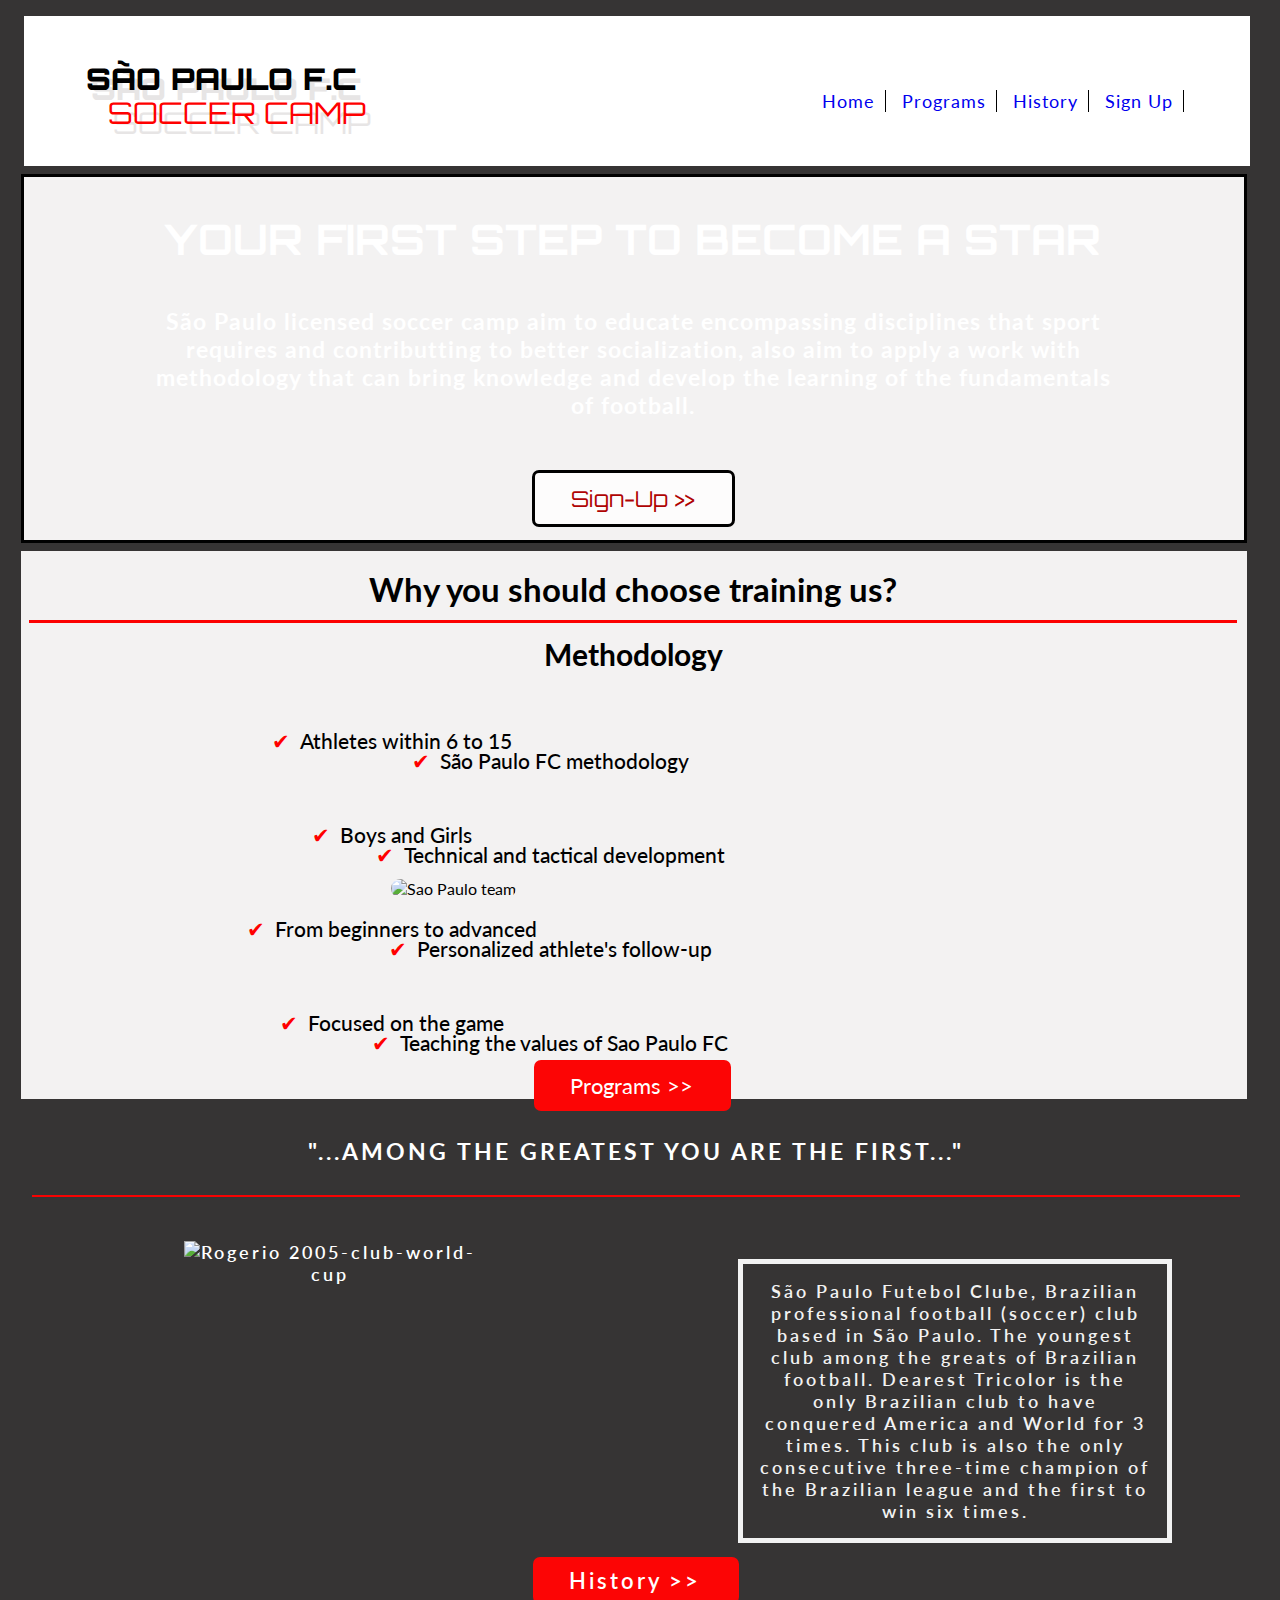
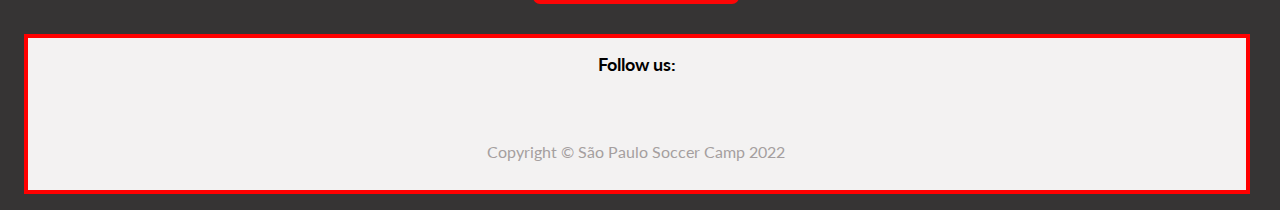
==== index.html @ c9f26d27 "fix icon fix bug link sign up page" ====
<!DOCTYPE html>
<html lang="en">
<head>
    <meta charset="UTF-8">
    <meta http-equiv="X-UA-Compatible" content="IE=edge">
    <meta name="viewport" content="width=device-width, initial-scale=1.0">
    <meta name="description" content="sao Paulo Soccer Camp">
    <meta name="keywords" content="sao paulo, soccer camp">
    <link rel="shortcut icon" href="/assets/image/favicon.ico">

    <link rel="stylesheet" href="assets/css/style.css">

    <title>São Paulo Soccer Camp</title>
</head>
<body>
    <header class="header">
        <div class="logo">
            <a href="index.html"><h1><strong>São Paulo F.C</strong> </h1></a>
            <a href="index.html"><h2>Soccer Camp</h2></a>
        </div>
        <nav class="menu">
            <input id="menu__toggle" type="checkbox" hidden/>
            <label class="menu__btn" for="menu__toggle">
                <span></span>
            </label>
            <ul class="menubar">
                <li>
                    <a class="menu-item" href="index.html">Home</a>
                </li>
                <li>
                    <a class="menu-item" href="programs.html">Programs</a>
                </li>
                <li>
                    <a class="menu-item" href="history.html">History</a>
                </li>
                <li>
                    <a class="menu-item" href="signup.html">Sign Up</a>
                </li>
            </ul>
        </nav>        
    </header>

    <main>
        <section id="main">
            <div class="main-text1">
                <h2>Your first step to become a Star</h2>
            </div>
            <div class="main-text2">
                <h4>São Paulo licensed soccer camp aim to educate encompassing disciplines that sport requires and contributting to better socialization, also aim to apply a work with methodology that can bring knowledge and develop the learning of the fundamentals of football.</h4>
            </div>
            <div class="sign-up-button">
            <a class="btn-signup" href="signup.html"><span>Sign-Up >></span></a>
           </div>
           <br>
        </section>

        <section class="methodology">
            
            <h2>Why you should choose training us?</h2>
            
            
            <h3>Methodology</h3>

            <div id="methodology-graph">
                <div id="methodology-left">
                    <ul id="left-heading">
                        <li>Athletes within 6 to 15</li>
                        <li>Boys and Girls</li>
                        <li>From beginners to advanced</li>
                        <li>Focused on the game</li>
                    </ul>
                </div>
                <div id="meth-image">
                    <figure id="meth-container-img">
                    <img src="/assets/image/meth-image.jpg" id="center-meth-img" alt="Sao Paulo team" >
                    </figure>
                </div>
                <div id="methodology-right">
                    <ul id="righ-heading">
                        <li>São Paulo FC methodology</li>
                        <li>Technical and tactical development</li>
                        <li>Personalized athlete's follow-up</li>
                        <li>Teaching the values of Sao Paulo FC</li>
                    </ul>
                </div>
            </div>

            <div class="programs-button">
                <a href="programs.html" class="btn-programs"><span>Programs >></span></a>
            </div>
        </section>

    </main>
    
    <section id="history-briefing">
        <h2>"...Among the greatest you are the first..."</h2>
        <div class="hb-container">
            <div class="b-img1">
                <img src="assets/image/151207132611-rogerio-ceni-club-world-cup.jpg" alt="Rogerio 2005-club-world-cup">
            </div>
            <div class="b-text">
                <p>São Paulo Futebol Clube, Brazilian professional football (soccer) club based in São Paulo. The youngest club among the greats of Brazilian football. Dearest Tricolor is the only Brazilian club to have conquered America and World for 3 times. This club is also the only consecutive three-time champion of the Brazilian league and the first to win six times.</p>
            </div>
        </div> 
    
        <div class="history-button">
            <a href="history.html" class="btn-history"><span>History >></span></a>
        </div>
    </section>
    <footer >
        <h3>Follow us:</h3>
        <ul class="social-networks">
            <li>
                <a href="https://facebook.com" class="facebook" target="_blank" rel="noopener"
                aria-label="Visit our Facebook page (opens in a new tab)" ><i class="fa-brands fa-square-facebook"></i></a>
            </li>
            <li>
                <a href="https://twitter.com" class="twitter" target="_blank" rel="noopener"><i class="fa-brands fa-square-twitter"></i></a>
            </li>
            <li>
                <a href="https://youtube.com" class="youtube" target="_blank" rel="noopener" aria-label="Visit our YouTube channel (opens in a new tab)"><i class="fa-brands fa-square-youtube"></i></a>
            </li>
            <li>
                <a href="https://instagram.com" class="instagram" target="_blank" rel="noopener" aria-label="Visit our instagram page (opens in a new tab)"><i class="fa-brands fa-instagram"></i></a>
            </li>
        </ul>

        <p>Copyright © São Paulo Soccer Camp 2022</p>
    
    </footer>

    <!--Font Awesome Script-->
    <script src="https://kit.fontawesome.com/8592869157.js" crossorigin="anonymous"></script>      
</body>
</html>
---- assets/css/style.css ----
@import url('https://fonts.googleapis.com/css2?family=Lato&family=Orbitron&family=Permanent+Marker&display=swap');

* {
    margin: 8px 10px 8px 8px;
    padding: 0;
    border: none;
    box-sizing: border-box;
}
body {
    font-size: 100%;
    background-color: rgb(54, 52, 52);
    color: #ffffff;
    font-family: 'lato', sans-serif;
}

/*Header*/

header {
    display: flex;
    flex-direction: row;
    align-items: center;
    justify-content: space-evenly;
    background-image: url(/assets/image/info_banner.png);
    background-repeat: no-repeat;
    background-position: center;
    background-size: 100% 120px;
    background-color: #ffffff;
}

.logo{
    text-shadow: 5px 10px #e7e5e5;
    margin-left: -30%;
    text-transform: uppercase;
}

.logo a {
    text-decoration: none;
}

.logo h1 {
    color: black;
    font-family: 'Orbitron', 'sans-serif';
    font-size: 30px;
    font-weight: 800;
    margin-top: 17px;
}

.logo h2 {
    color: red;
    font-family: 'Orbitron', 'sans-serif';
    font-weight: 200;
    font-size: 30px;
    margin-top: -30px;
    padding-left: 30px;
}    

.menu {
    letter-spacing: 1px;
    margin-right: -30%;
}    

.menubar{
    display: flex;

}

.menu a {
    text-decoration: none;
    font-weight: 400;
    font-size: 18px;
}

.menu li {
    color: black;
    border-right: #000000 solid 1px;
    margin-left: -2px;
    list-style: none;
}

.menu a:hover {
    color: red;
    font-weight: 600;
}
/*Main*/

#main {
    width: 100%;
    height: auto;
    display: flex;
    flex-direction: column;
    text-align: center;
    font-family: 'Orbitron', sans-serif;
    padding-top: 20px;
    background-color: #f3f2f2;
    background-image: url('../image/banner.jpg');
    background-size: cover;
    background-repeat: no-repeat;
    border: black solid 3px;
    margin-left: -3px;
}

.main-text1 {
    font-size: 28px;
    font-weight: 400;
    text-transform: uppercase;
}

.main-text2 {
    padding-top: 18px; 
    font-size: 23px;
    font-family: 'lato', sans-serif;
    font-weight: lighter;
    font-weight: 200;
    letter-spacing: 1px;
    margin: 0 120px 50px 120px;
}

/*Button sign-up*/

.btn-signup {
    position: sticky;
    background-color: rgb(253, 252, 252);
    color: rgb(175, 3, 3);
    border: black solid 3px;
    padding: 12px 28px;
    text-align: center;
    text-decoration: none;
    font-size: 22px;
    margin: 4px 2px;
    transition-duration: 0.4s;
    cursor: pointer;
    border-radius: 7px;
}


.btn-signup:hover {
    background-color: black;
    color: white;
    border: #ffffff solid;
}

/*Section*/

.methodology {
    background-image: url("/assets/image/meth-background-image.jpg");
    background-repeat: no-repeat;
    background-position: center;
    background-size: cover;
    width: 100%;
    background-color: #f3f2f2;
    color: black;
    height: auto;
    padding-top: 10px;
    text-align: center;
    list-style-type: none;
    margin-left: -3px;
}

.methodology h2 {
    font-size: 33px;
    padding-bottom: 11px;
    border-bottom: rgb(252, 2, 2) solid;
    text-align: center;
}

.methodology h3 {
    font-size: 30px;
    padding-top: 5px;
}

#methodology-left {
    margin: 0px -190px 0 11%;
    margin-top: -40px;
}

#methodology-graph {
    display: flex;
    flex-direction: row;
    margin-left: 7%;
    align-items: center;
}

.methodology li {
    list-style-type: none;
    font-size: 21px;
    font-weight: 500;
    padding-top: 60px;
}

#meth-container-img {
    padding-top: 10px;
}

#center-meth-img {
    width: 40%;
    height: auto;
    margin-top: 30px;
    border-radius: 50px;
    
}

#methodology-right {
    margin: 0 11% 0 -190px;
}

#methodology-left  li::before {
    content: "✔"; 
    color: red;
    margin-right: 10px;
}

#methodology-right li::before {
    content: "✔";
    color: red;
    margin-right: 10px;
}

/*button Programs*/
.btn-programs {
    padding: 12px 28px;
    margin: 4px 2px 20px 0;    
    font-size: 22px;
    text-align: center;
    text-decoration: none;
}

.programs-button a {
    text-decoration: none;
    background-color: rgb(252, 5, 5);
    color: rgb(255, 255, 255);
    border: none;
    transition-duration: 0.4s;
    cursor: pointer;
    border-radius: 7px;
}

.btn-programs:hover {
    background-color: white;
    color: black;
    border: red solid;
}

/*History Briefing*/

#history-briefing h2 {
    text-align: center;
    font-size: 23px;
    text-transform: uppercase;
    padding: 30px 0 30px 0;
    border-bottom: #f80202 solid 2px;
}

.hb-container {
    display: flex;
    flex-direction: row;
    margin-left: 7%;
}

.hb-container p {
    margin-top: 20px;
}

#history-briefing img {
    height: 17em;
    padding: 20px 30px 15px 30px;
}

.hb-container img {
    width: 120%;
    height: auto;
    margin-left: 9%;
}

.b-text {
    width: 40%;
    margin-top: 3%;
    margin-left: 18%;    
}

#history-briefing {
    letter-spacing: 3px;
    font-weight: 600;
    height: auto;
    font-size: 18px;
    text-align: center;
    }

#history-briefing p {
    border:  5px #f2f2f2 solid; 
    padding: 16px;
    color: #f2f2f2;
}

/* button history-briefing */

.history-button a {
    background-color: rgb(252, 5, 5);
    color: rgb(255, 255, 255);
    border: none;
    padding: 10px 28px;
    text-align: center;
    text-decoration: none;
    font-size: 22px;
    margin: 4px 2px 50px 2px;
    transition-duration: 0.9s;
    cursor: pointer;
    border-radius: 7px;
    bottom: 5px;
}

.btn-history:hover {
    background-color: white;
    color: black;
    border: red solid;
}

    /* Footer */

footer {
    margin-top: 40px;
    height: 10em;
    text-align: center;
    border: red solid 4px;
    background-color: #f3f2f2;
    color: black;
}

footer h3 {
    font-size: 18px;
    margin: 15px;
}

footer p {
    color: #a59f9f;
}
.social-networks {
    text-align: center;
}

.social-networks > li {
    display: inline;
    font-size: larger;
    
}
.social-networks i {
    font-size: 190%;
}

.facebook {
    color: blue;
}

.twitter {
    color: rgb(58, 122, 241);
}

.youtube {
    color: #f80202;
}

.instagram {
    color: rgb(175, 18, 175);
}

.social-networks p {
    padding-bottom: 20px;
}    

/* Programs */


#programs {
    background-color: #f2f2f2;
}

.programs {
    background-image: url(/assets/image/programs-background.jpg);
    background-repeat: no-repeat;
    background-position: center;
    text-align: center;   
    height: auto;
}

.programs-container {
    display: flex;
    flex-direction: row;
    justify-content: space-around;
    flex-wrap: wrap;
}

.programs div {
    padding: 30px 0 0 30px;
    text-align: center;
}

.programs h2 {
    padding: 20px 0 25px 0;
    border-bottom: #f3f2f2 solid;
    margin-bottom: 20px;
}

.programs h5 {
    padding-top: 5px;
    font-size: large;
    letter-spacing: 1px;
    font-weight: 400;
}

.programs h4 {
    border: black solid;
}

.academy {
    width: 29%;
}

.academy h3 {
    background-image: url(/assets/image/academy-image.jpg);
    background-position: center;
    background-size: 100%;
    height: 6em;
    padding-top: 50px;
    font-size: 25px;
    text-transform: uppercase;
    letter-spacing: 1px;
    font-family: 'Orbitron', sans-serif;
    border: #f2f2f2 solid 2px;
    
}

.academy h4 {
    background-color: #f2f2f2;
    color: black;
    font-size: 18px;
    padding: 15px 0 15px 0;
    text-transform: capitalize;
    
}

.students {
    width: 29%;
}

.students h3 {
    background-image: url(/assets/image/student-image.jfif);
    background-position: center;
    background-size: 100%;
    height: 6em;
    padding-top: 50px;
    font-size: 25px;
    font-family: 'Orbitron', sans-serif;
    text-transform: uppercase;
    letter-spacing: 1px;
    border: #f2f2f2 solid 2px;
}

.students h4 {
    background-color: #f3f2f2;
    color: black;
    font-size: 18px;
    padding: 15px 0 15px 0;
    text-transform: capitalize;
}

.competition {
    width: 29%;
}

.competition h3 {
    background-image: url(/assets/image/competiton-image.jpg);
    background-position: center;
    background-size: 100%;
    height: 6em;
    padding-top: 50px;
    font-size: 25px;
    font-family: 'Orbitron', sans-serif;
    text-transform: uppercase;
    letter-spacing: 1px;
    border: #f2f2f2 solid 2px;
}

.competition h4 {
    background-color: #f3f2f2;
    color: black;
    font-size: 18px;
    padding: 15px 0 15px 0;
    text-transform: capitalize;
}

/* programs button */


.programs-sign-up .btn-signup-programs {
    background-color: rgb(253, 252, 252);
    color: rgb(175, 3, 3);
    border: black solid 3px;
    padding: 10px 38px;
    text-decoration: none;
    font-size: 22px;
    margin: 4px 2px 50px 2px;
    transition-duration: 0.7s;
    cursor: pointer;
    border-radius: 7px;
}

.btn-signup-programs:hover {
    background-color: rgb(248, 7, 7);
    color: white;
    border: #ffffff solid;
}

/* Facilities */

.facilities {
    color: black;
    padding: 20px 35px 20px 35px;
    height: auto;
}

.facilities h2 {
    font-size: 30px;
    font-weight: 700;
    border-bottom: #f80202 solid;
    padding-bottom: 20px;
    text-transform: uppercase;
    text-align: center;
}

.facilities p {
    padding: 20px 0 30px 0;
    font-size: large;
    font-weight: 400;
    letter-spacing: 1px;
}

.facilities img {
    width: 23%;
    height: 16em;
    justify-content: space-around;
    flex-wrap: wrap;

    
}

/* Made to Shine */

.made-to-shine {
    background-color: rgba(0, 0, 0, 0.815);
    color: #f3f2f2;
    padding: 20px 35px 20px 35px;
}

.made-to-shine-container a {
    margin-left: 40%;
}

.made-to-shine a {
    font-size: 18px;
    color: orange;
    margin-top: -50px;
}

.made-to-shine img {
    width: 28%;
    height: 20em;
    padding: 25px 20px 25px 15px;
    border-radius: 50px;
}

.made-to-shine-container div {
    padding: 25px 0 0 25px;
    display: flex;
    flex-direction: row;
    margin-top: 40px;
    border-top: #f80202 solid 2px;
}

.made-to-shine h4 {
    font-size: 20px;
    font-weight: bolder;
    text-align: center;
}


.made-to-shine h2 {
    font-size: 33px;
    font-weight: 700;
    padding-bottom: 20px;
    text-transform: capitalize;
    text-align: center;
    font-family: 'Orbitron', sans-serif;
}

.made-to-shine p {
    padding: 10px 0 10px 0px;
    margin-top: 50px;
    font-size: 18px;
}

.made-to-shine div>h6 {
    font-size: 18px;
    font-weight: 400;
    margin-top: 50px;
    padding: 20px 20px 30px 20px;
    letter-spacing: 1px;
    
}

/* History */

.history-head {
    height: auto;
    text-align: center;
    font-size: larger;
    border: #f3f2f2 solid 17px;
    margin-top: 15px;
    background-color: #8d8a8a;
}

.history-head img {
    margin-top: 20px;
    width: 70%;
    height: 10em;
}
.history-head h3 {
    border-bottom: #f2f2f2 solid 1px;
    margin: 10px 99px 10px 99px;
    padding-bottom: 5px;
    
}

.history-head p {
    padding-top: 45px;
    padding-bottom: 45px;
    text-align: left;
    margin: 10px 99px 10px 99px;
}

.greatest {
    width: 98.5%;
    height: auto;
    padding: 40px 0 20px 40px;
    padding-left: 40px;
    padding-top: 40px;
    border: #f3f2f2 solid 17px;
    margin-top: 45px;
    font-size: larger;
    letter-spacing: 2px;
    font-weight: 600;
}

.greatest table {
    display: flex;
    flex-wrap: wrap;
}

.greatest img {
    margin: 25px 20px 20px 0;
    width: 27rem;
}

.greatest h3 {
    text-align: center;
    font-size: xx-large;
    text-transform: capitalize;
    font-family: 'Orbitron', sans-serif;
    border-bottom: #f2f2f2 solid 1px;
    padding-bottom: 5px;
}

#dream-team {
    text-align: center;
    background-image: url(/assets/image/field-background.jpg);
    background-repeat: no-repeat;
    background-position: center;
    background-size: 1500px 950px;
}

#dream-team img {
    width: 39%;
    height: 58%;
    margin-top: 30px;
}

#dream-team h3 {
    align-items: center;
    text-align: center;
    margin: 20px 0 0 30px;
    padding-top: 20px;
    color: #fafafa;
    border: none;
    font-size: 28px;
    font-family: 'Orbitron', sans-serif;
    font-weight: 900;
    font-style: italic;
    text-transform: uppercase;
}

.dream-team {
    display: flex;
    flex-direction: column;
    
}
.dream-team img {
    width: 20rem;
    height: 23rem;
    margin: 30px;
}

.dream-team table {
    background-color: #ffffff;
    color: #000000;
}

.dream-team h3 {
    width: 22em;
    font-size: 28px;
    letter-spacing: 1px;
    margin: 30px 0 0 15px;
    padding-bottom: 5px;
    border-bottom: #ff0000 solid 2px;
}

.dream-team p {
    margin-left: 15px;
    width: 22em;    
}

.dream-team td {
    width: 100%;
}

.dream-team h5 {
    font-size: 18px;
    font-weight: 200;
    letter-spacing: 1px;
    margin: 0 0 20px 0;
    padding: 0 20px 0 20px;
}

.rc {
    border: rgb(189, 187, 187) solid 5px;
    margin-top: 25px;
}

.rc h3 {
    margin-top: 15px;
}

.rc img {
    width: 70%;
}

.cafu {
    border: rgb(189, 187, 187) solid 5px;
    margin-top: 25px;
}

.dario {
    border: rgb(189, 187, 187) solid 5px;
    margin-top: 25px;
}

.lugano {
    border: rgb(189, 187, 187) solid 5px;
    margin-top: 25px;
}

.leonardo {
    border: rgb(189, 187, 187) solid 5px;
    margin-top: 25px;
}

.mineiro {
    border: rgb(189, 187, 187) solid 5px;
    margin-top: 25px;
}

.pedro-rocha {
    border: rgb(189, 187, 187) solid 5px;
    margin-top: 25px;
}

.muller {
    border: rgb(189, 187, 187) solid 5px;
    margin-top: 25px;;
}

.leonidas {
    border: rgb(189, 187, 187) solid 5px;
    margin-top: 25px;
       
}

.careca {
    border: rgb(189, 187, 187) solid 5px;
    margin-top: 25px;
}

.rai {
    border: rgb(189, 187, 187) solid 5px;
    margin-top: 25px;
}

 .tele {
    border: rgb(189, 187, 187) solid 5px;
    margin-top: 25px;
 }

.morumbi {
    margin: 10px;
    color: #575555;
    text-align: center;
    background-image: url(/assets/image/fundo-cinza-claro7.png);
    background-repeat: no-repeat;
    background-position: center;
    background-size: 100%;
}

.morumbi img {
    display: inline-block;
    width: 300px;
    height: 200px;
    margin: 15px;
    border: #fa0101 groove 3px;

}

.morumbi h2 {
    padding-top: 30px;
    margin-bottom: 20px;
    font-size: 33px;
    font-family: 'Orbitron', sans-serif;
    text-transform: uppercase;
    letter-spacing: 3px;
    font-weight: 800;
}

.morumbi p {
    font-size: larger;
    font-weight: 200;
    letter-spacing: 1px;
    margin-bottom: 40px;
    padding: 0 60px 0 60px;
    text-align: left;
}

.fans h2 { 
    font-size: 33px;
    font-family: 'Orbitron', sans-serif;
    text-transform: uppercase;
    text-align: center;
    margin: 35px 0 20px 0;
}

.fans p {
    margin: 0 30px 25px 30px;
    font-size: larger;
    font-weight: 200;
    letter-spacing: 1px;
}

.fans img {
    display: inline-block;
    left: 5%;
    margin: 10px 0 20px 3%;
    width: 20%;
    height: 200px;
    border: #d3d0d0 solid 3px;
}

/* Sign-Up page */

#form-signup {
    background-image: url(/assets/image/background1.png);
    background-repeat: no-repeat;
    background-position: center;
    background-size: 100% 100%;
    height: 1300px;
}

.head-form {
    padding-top: 30px;
    font-size: 28px;
    text-align: center;
    text-transform: uppercase;
    font-family: 'Orbitron', sans-serif;
}

#formid h3 {
    text-align: center;
    font-family: 'Orbitron', sans-serif;
    font-size: 24px;
    padding: 20px 0 20px 0;
    text-transform: uppercase;
    letter-spacing: 1px;
}

.form1 {
    border-radius: 5px;
    background-color: #f2f2f2be;
    color: #000000;
    padding: 35px 50px 20px 50px;
    width: 39%;
    margin: 30px 0 0px 29%;
    height: auto;
    box-shadow: 5px 10px 18px #888888;
    
}

.form1 label {
    font-size: 18px;
    font-weight: 600;
    letter-spacing: 1px;
}

.form1 input[type=text], select {
    width: 100%;
    padding: 8px 18px;
    margin: 8px 0;
    display: inline-block;
    border: #ccc solid 1px;
    border-radius: 4px;
    box-sizing: border-box;
    font-size: 16px;
}


.form1 input[type=email], select {
    width: 100%;
    padding: 8px 18px;
    margin: 8px 0;
    display: inline-block;
    border: #ccc solid 1px;
    border-radius: 4px;
    box-sizing: border-box;
    font-size: 16px;
}

.form1 input[type=radio], select {
    margin-right: 30px;
}

.gender {
    font-size: 18px;
    font-weight: 600;
    letter-spacing: 1px;
}

.gender label {
    padding-left: 5px;
    font-size: 18px;
    font-weight: 400;
}

#female {
    margin-left: -10px;
}

.zip[type=type], select {
    width: 100%;
    padding: 8px 18px;
    margin: 8px 0;
    display: inline-block;
    border: #ccc solid 1px;
    border-radius: 4px;
    box-sizing: border-box;
    font-size: 16px;
    text-transform: lowercase;
}

.form1 input[type=date], select {
    width: 100%;
    padding: 8px 18px;
    margin: 8px 0;
    display: inline-block;
    border: #ccc solid 1px;
    border-radius: 4px;
    box-sizing: border-box;
    font-size: 16px;
    text-transform: uppercase;
}

.form1 input[type=tel], select {
    width: 100%;
    padding: 08px 18px;
    margin: 8px 0;
    display: inline-block;
    border: #ccc solid 1px;
    border-radius: 4px;
    box-sizing: border-box;
    font-size: 16px;
}

input[type=submit] {
    width: 100%;
    background-color: #4CAF50;
    color: white;
    padding: 14px 20px;
    margin: 8px 0;
    border: none;
    border-radius: 4px;
    cursor: pointer;
    font-size: large;
}
  
input[type=submit]:hover {
    background-color: #45a049;
}

#program, #country{
    text-transform: capitalize;
}

input[type=reset] {
    margin-left: 41%;
    font-size: 16px;
    padding: 5px;
    cursor: pointer;
    background-color: #f2f2f234;    
}
#map {
    background-color: #f2f2f2;
}
#map iframe {
    margin: 1% 0 1% 0;
    width: 100%;
    height: 300px;
}

/* Media Querries*/

/* burger menu */
@media screen and (max-width:1000px) {
    #menu__toggle {
    opacity: 0;
    }
    #menu__toggle:checked + .menu__btn > span {
    transform: rotate(45deg);
    }
    #menu__toggle:checked + .menu__btn > span::before {
    top: 0;
    transform: rotate(0deg);
    }
    #menu__toggle:checked + .menu__btn > span::after {
    top: 0;
    transform: rotate(90deg);
    }
    #menu__toggle:checked ~ .menubar {
    right: 0 !important;
    }
    .menu__btn {
    position: fixed;
    top: 90px;
    right: 110px;
    width: 26px;
    height: 26px;
    cursor: pointer;
    z-index: 1;
    }
    .menu__btn > span,
    .menu__btn > span::before,
    .menu__btn > span::after {
    display: block;
    position: absolute;
    width: 100%;
    height: 4px;
    background-color: #616161;
    transition-duration: .25s;
    }
    .menu__btn > span::before {
    content: '';
    top: -8px;
    }
    .menu__btn > span::after {
    content: '';
    top: 8px;
    }
    .menubar {
    display: block;
    position: fixed;
    border: none;
    top: 0;
    right: -100%;
    width: 30%;
    height: 50%;
    margin-top: 40px;
    padding: 80px 0;
    list-style: none;
    background-color: #f2f2f2;
    box-shadow: 2px 2px 6px rgba(0, 0, 0, .4);
    transition-duration: .25s;
    }
    .menu-item {
    display: block;
    padding: 12px 24px;
    color: #333;
    font-family: 'lato', sans-serif;
    font-size: 20px;
    font-weight: 600;
    text-decoration: none;
    transition-duration: .25s;
    }
    .menu-item:hover {
    background-color: #CFD8DC;
    }
    /* Methodology */
    #methodology-graph {
    display: flex;
    flex-direction: column;        
    align-items: center;    
    }
    #methodology-left {
    margin-left: -30%;
    }
    #methodology-right {
    margin-right: -15%;
    padding-bottom: 30px;
    }
    
    /* History-Briefing */
    .hb-container{
    display: flex;
    flex-direction: column;
    align-items: center;
    }
    .b-img2 {
        margin-right: 25%;
    }
    .dream-team table{
        border: none;
    }
    .greatest h3 {
        font-size: 18px;
    }
    .greatest td {
        display: flex;
        flex-direction: column;
    }
    .greatest img {
        width: 100%;
        margin-left: -5%;
    }
    .dream-team td{
        display: flex;
        flex-direction: column;
    }
    .dream-team img {
        width: 80%;
    }
    .dream-team h3, p, h5 {
        width: 80%;
        text-align: center;
        margin-left: 5%;
    }
    .dream-team p {
        margin-left: -5%;
    }
    .dream-team h5 {
        margin-left: 9%;
    }
    /* Facilities */
    .facilities img {
        width: 45%;
    }

    /* Our Support */
    .fans img {
        width: 45%;
    }

    /* Form */

    .form1 {
        width: 70%;
        align-content: center;
        margin-left: 15%;
        height: auto;
    }    
}
 
@media screen and (min-width: 607px) and (max-width: 875px)  {
    .header {
        background-image: url(/assets/image/info-banner-mobile.png);
        background-position: center;
        background-repeat: no-repeat;
    }
    .logo h1 {
        font-size: 28px;
        margin-left: 11%;
        width: max-content;
    }
    .logo h2 {
        font-size: 25px;
        margin-left: 11%;
        width: max-content;
    }
    #main h2 {
        font-size: 24px;
    }
    #main h4 {
        font-size: 22px;
        width: 100%;
        font-weight: 300;
    }
    #main a {
        padding: 7px;
    }
    .btn-signup span {
        font-size: 17px;
    }
    .methodology h2 {
        font-size: 25px;
    }
    .methodology h3 {
        font-size: 22px;
    }
    .methodology {
        align-items: center;
    }
    .methodology a {
        padding: 7px;
    }
    .btn-programs span {
        font-size: 17px;
    }
    #history-briefing h2 {
        font-size: 18px;
    }
    .b-text {
        margin-left: 13%;
        width: 95%;
    }
    .b-img1 {
        align-items: center;
        width: 95%;
    }
    .b-img2 {
        display: none;
    }
    #history-briefing a {
        padding: 7px;
    }
    .btn-history span {
        font-size: 17px
    }
    .social-networks li {
        font-size: 80%;
    }
    footer p {
        font-size: 80%;
        margin-left: 10%;
    }
    .programs {
        background-image: none;
        background-color: #333;
    }
    .programs h2 {
        font-size: 22px;
    }
    .programs h5 {
        font-size: 17px;
    }
    .programs-container {
        display: flex;
        flex-direction: column;
    }
    .programs-container div {
        width: 90%;
    }
    .programs button {
        padding: 7px;
    }
    .btn-signup-programs span {
        font-size: 17px;
    }
    .facilities h2 {
        font-size: 20px;
    }
    .facilities p {
        font-size: 17px;
        margin-left: 9%;
    }
    .made-to-shine h2 {
        font-size: 22px;
    }
    .made-to-shine h4 {
        font-size: 18px;
    }
    .made-to-shine p {
        font-size: 16px;
    }
    .made-to-shine-container{
        align-items: center;
        height: auto;
        margin: 0;
    }

    .made-to-shine-container div {
        display: flex;
        flex-direction: column;
        height: auto;
        align-items: center;
        
    }
    .made-to-shine-container img {
        width: 120%;
        margin-left: -20px;
    }
    .made-to-shine-container h6 {
        margin-right: 8%;
        margin-top: -30px;
        width: 100%;
    }
    .made-to-shine-container a {
        align-items: center;      
    }

    .kaka {
        align-items: center;
        font-size: 16px;
        width: 100%;
        margin-left: -1%;
        margin-bottom: 20%;
    }
    .kaka img {
        width: 65%;
    }
    .casemiro {
        font-size: 16px;
        width: 100%;
        margin-bottom: 20%;
    }
    .casemiro img {
        width: 70%;
    }
    .lucas {
        font-size: 16px;
        width: 100%;
        margin-bottom: 25%;
    }
    .lucas img {
        width: 70%;
    }
    .antony {
        font-size: 16px;
        width: 100%;
        margin-bottom: 20%;
    }
    .antony img {
        width: 70%;
    }
    .history-head img {
        width: 80%;
        height: auto;
    }
    .history-head h3 {
        font-size: 20px;
        width: 80%;
        margin-left: 10%;
    }
    .history-head p {
        font-size: 18px;
        margin-left: 10%;
    }
    .greatest h3 {
        width: 100%;
        margin-left: -4%;
    }
    .dream-team td>h3 {
        text-align: start;
        padding-left: 10%;
    }
    .dream-team td>img {
        width: 50%;
        height: 50%;
        margin-left: 20%;
    }
    .dream-team td>p {
        text-align: center;
        margin-left: 10%;
    }
    .morumbi {
        background-image: none;
        background-color: #ccc4c4;
    }
    .morumbi p {
        width: 90%;
    }
    .fans {
        margin-right: 10%;
        align-items: center;
    } 
    .fans p {
        margin-left: 15%;
        font-size: 18px;
    }
    .fans h2 {
        font-size: 22px;
        margin-left: 7%;
    }
    #form-signup {
        background-size: cover;
    }
    .head-form h2 {
        font-size: 25px;
    }
    #formid h3 {
        font-size: 20px;
    }
    .form1 {
        width: 85%;
        margin-left: 8%;
    }
    .form1 label {
        font-size: 16px;
    }
    .form1 input {
        font-size: 16px;
    }
    .gender input {
        margin-left: -5px;
    }
}
@media screen and (min-width: 319px) and (max-width: 606px) {
    * {margin: 2px;}
    .header {
        background-image: url(/assets/image/info-banner-mobile.png);
        background-position: center;
        background-repeat: no-repeat;
        width: 100%;
    }
    .logo {
        margin-top: -20px;
    }
    .logo h1{
        font-size: 140%;
        width: max-content;
        text-align: center;
        margin-left: 20%;
    }
    .logo h2 {
        font-size: 130%;
        text-align: center;
        margin-left: 18%;
        width: max-content;
    }
    .menu__btn {
        margin: -8% -15% 0 0;
    }
    .menubar {
        width: 45%;
        height: auto;
    }
    .main-text1 h2 {
        font-size: 19px;
        text-align: center;
        font-weight: 800;
    }

    .main-text2 {
        width: 80%;
        margin-left: 11%;
    }
    .main-text2 h4 {
        font-size: 17px;
        text-align: center;
        font-weight: 300;
    }
    .btn-signup span {
        font-size: 16px;
    }
    #main a {
        padding: 4px;
    }
    .methodology h2 {
        font-size: 100%;
    }
    .methodology h3 {
        font-size: 100%;
    }
    #methodology-left li{
        font-size: 100%;
        margin-left: -70%;
    }
    #center-meth-img {
        width: 66%;
        margin-left: -15%;
    }
    #methodology-right li {
        font-size: 100%;
        margin-left: 26%;
        width: 80%;
    }
    .methodology a {
        padding: 4px;
    }
    .btn-programs span {
        font-size: 16px;
    }
    #history-briefing h2 {
        font-size: 80%;
    }
    #history-briefing {
        align-items: center;
    }
    .b-img1 img {
        width: 100%;
        margin: 0;
    }
    .b-img2 img{
        display: none;
    }
    .b-text  {
        font-size: 12px;
        width: 100%;
    }
    .hb-container p {
        border: none;
        margin-bottom: 20px;
    }
    #history-briefing a {
        padding: 4px;
    }
    .btn-history span {
        font-size: 16px;
    }
    footer a {
        font-size: 53%;
    }
    footer p {
        font-size: 60%;
    }
    footer {
        height: auto;
    }
    .programs {
        height: auto;
        background-image: none;
        background-color: #333;
    }
    .programs h2 {
        font-size: 20px;
    }
    .programs h5 {
        font-size: 18px;
        margin-left: 11%;
    }
    .programs-container {
        display: flex;
        flex-direction: column;
    }
    .programs-container div {
        width: 90%;
    }
    .btn-signup-programs span {
        font-size: 16px;
    }
    .facilities h2 {
        font-size: 19px;
    }
    .facilities p {
        font-size: 17px;
        text-align: center;
        width: 100%;
        margin-left: 2px;
    }
    .facilities img {
        width: 100%;
    }
    .made-to-shine h2 {
        font-size: 22px;
    }
    .made-to-shine h4 {
        font-size: 18px;
        font-weight: 400;
    }
    .made-to-shine p {
        font-size: 16px;
        text-align: center;
        margin-bottom: -20%;
        margin-top: 3%;
    }
    .made-to-shine-container{
        height: auto;
        margin: 0;
    }

    .made-to-shine-container div {
        display: flex;
        flex-direction: column;
        height: auto;
        border: none;
    }
    .made-to-shine-container img {
        width: 120%;
        margin-left: -20px;
    }
    .made-to-shine-container h6 {
        margin-top: -30px;
        width: 100%;
    }
    .made-to-shine-container a {
        margin-left: 35%;
    }

    .kaka {
        font-size: 16px;
        width: 100%;
        margin-left: -25px;
        margin-bottom: 20%;
    }
    .casemiro {
        font-size: 16px;
        width: 100%;
        margin-left: -20px;
        margin-bottom: 20%;
    }
    .lucas {
        font-size: 16px;
        width: 100%;
        margin-left: -20px;
        margin-bottom: 22%;
    }
    .antony {
        font-size: 16px;
        width: 100%;
        margin-left: -20px;
        margin-bottom: 20%;
    }
    .history-head img {
        width: 80%;
        height: 20%;
    }
    .history-head h3 {
        font-size: 18px;
        width: 80%;
        margin-left: 10%;
        letter-spacing: 1px;
        padding-bottom: 7%;
    }
    .history-head p {
        font-size: 17px;
        padding-top: 20px;
        margin-left: 12%;
    } 
    .dream-team table{
        border: none;
        
    }
    .greatest h3 {
        font-size: 18px;
        margin-left: -12%;
    }
    .greatest td {
        display: flex;
        flex-direction: column;
    }
    .greatest img {
        width: 100%;
        margin-left: -5%;
    }
    #dream-team h3 {
        margin-left: 0;
    }
    .dream-team tr {
        width: fit-content;
    }
    .dream-team td{
        display: flex;
        flex-direction: column;
    }
    .dream-team img {
        width: 66%;
        height: auto;
    }
    .dream-team h3, p, h5 {
        width: 70%;
        text-align: center;
        margin-left: 5%;
    }
    .dream-team p {
        margin-left: -5%;
    }
    .dream-team h5 {
        margin-left: 9%;
    }
    .morumbi {
        margin: 0;
        width: 100%;
        height: auto;
        background-image: none;
        background-color: #ccc4c4;
    }
    .morumbi img {
        width: 86%;
    }
    .morumbi h2 {
        font-size: 22px;
    }
    .morumbi p {
        font-size: 18px;
        width: 100%;
        font-weight: 300;
        margin-left: -4%;
    }
    .fans img {
        width: 90%;
        margin-left: 5%;
    }
    #form-signup {
        background-size: cover;
    }
    .head-form h2 {
        font-size: 22px;
    }
    #formid h3 {
        font-size: 19px;
        margin: 0 2px 0 2px;
    }
    .form1 {
        width: 90%;
        margin-left: 5%;
    }
    .gender {
        display: flex;
        flex-direction: column;
    }
    .gender label {
        margin-top: 20px;
    }
    .gender input {
        margin-top: -20px;
    }
    #female {
        margin-left: 33%;
    }
    #male {
        margin-left: 33%;
    }
}
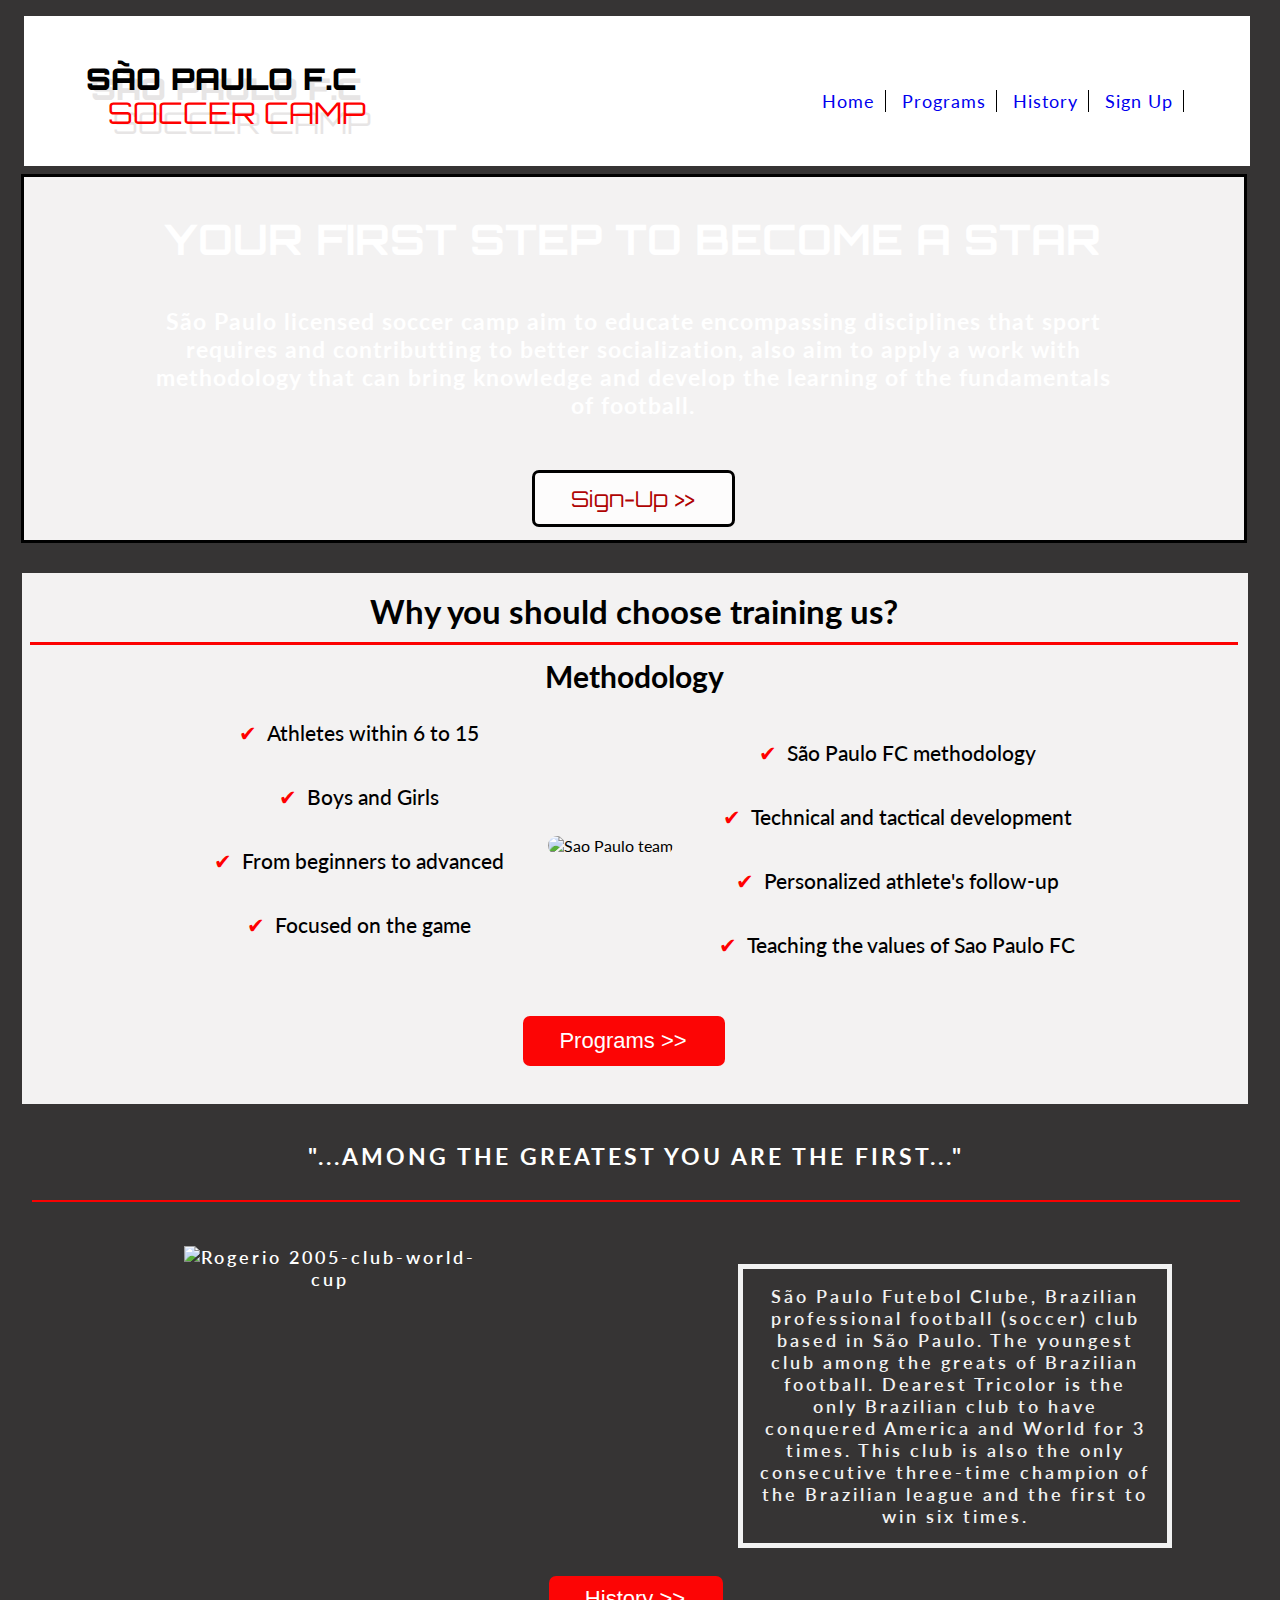
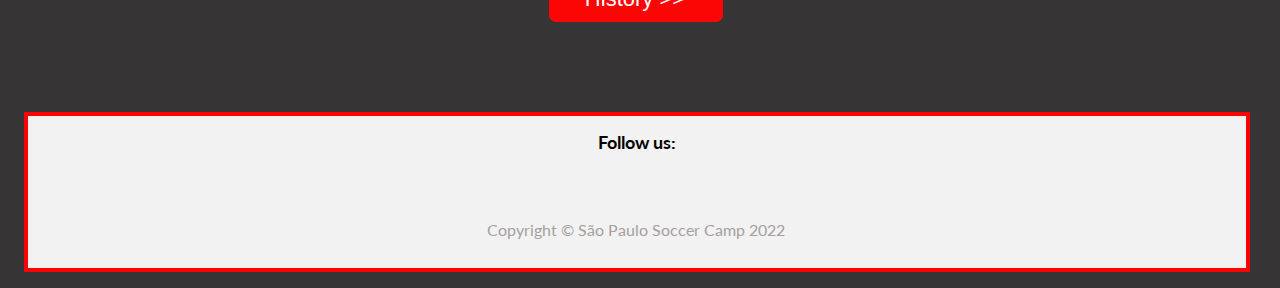
==== commit 93a21f3a: "fix program button index page" ====
--- a/index.html
+++ b/index.html
@@ -6,18 +6,22 @@
     <meta name="viewport" content="width=device-width, initial-scale=1.0">
     <meta name="description" content="sao Paulo Soccer Camp">
     <meta name="keywords" content="sao paulo, soccer camp">
-    <link rel="shortcut icon" href="/assets/image/favicon.ico">
-
+    <!--link icon image-->
+    <link rel="shortcut icon" href="https://diegomoro415.github.io/SaoPaulo-SC/assets/image/favicon.ico">
+    <!--link to style css-->
     <link rel="stylesheet" href="assets/css/style.css">
-
+    <!--title page-->
     <title>São Paulo Soccer Camp</title>
 </head>
 <body>
+    <!--header-->
     <header class="header">
+        <!--div logo-->
         <div class="logo">
             <a href="index.html"><h1><strong>São Paulo F.C</strong> </h1></a>
             <a href="index.html"><h2>Soccer Camp</h2></a>
         </div>
+        <!--nav menu-->
         <nav class="menu">
             <input id="menu__toggle" type="checkbox" hidden/>
             <label class="menu__btn" for="menu__toggle">
@@ -39,7 +43,7 @@
             </ul>
         </nav>        
     </header>
-
+    <!--Main text button to sig-up-->    
     <main>
         <section id="main">
             <div class="main-text1">
@@ -53,14 +57,10 @@
            </div>
            <br>
         </section>
-
+        <!--Methodology section button to programs-->
         <section class="methodology">
-            
             <h2>Why you should choose training us?</h2>
-            
-            
             <h3>Methodology</h3>
-
             <div id="methodology-graph">
                 <div id="methodology-left">
                     <ul id="left-heading">
@@ -72,7 +72,7 @@
                 </div>
                 <div id="meth-image">
                     <figure id="meth-container-img">
-                    <img src="/assets/image/meth-image.jpg" id="center-meth-img" alt="Sao Paulo team" >
+                    <img src="https://diegomoro415.github.io/SaoPaulo-SC/assets/image/meth_image.jpg" id="center-meth-img" alt="Sao Paulo team" >
                     </figure>
                 </div>
                 <div id="methodology-right">
@@ -84,29 +84,26 @@
                     </ul>
                 </div>
             </div>
-
             <div class="programs-button">
-                <a href="programs.html" class="btn-programs"><span>Programs >></span></a>
+                <button  class=btn-programs onclick="location.href='programs.html'" type="button"><span>Programs >></span></button>
             </div>
         </section>
-
     </main>
-    
+    <!--History-briefing section button to history-->
     <section id="history-briefing">
         <h2>"...Among the greatest you are the first..."</h2>
         <div class="hb-container">
             <div class="b-img1">
-                <img src="assets/image/151207132611-rogerio-ceni-club-world-cup.jpg" alt="Rogerio 2005-club-world-cup">
+                <img src="https://diegomoro415.github.io/SaoPaulo-SC//assets/image/rogerio_ceni_club_world_cup.jpg" alt="Rogerio 2005-club-world-cup">
             </div>
             <div class="b-text">
                 <p>São Paulo Futebol Clube, Brazilian professional football (soccer) club based in São Paulo. The youngest club among the greats of Brazilian football. Dearest Tricolor is the only Brazilian club to have conquered America and World for 3 times. This club is also the only consecutive three-time champion of the Brazilian league and the first to win six times.</p>
             </div>
         </div> 
-    
         <div class="history-button">
-            <a href="history.html" class="btn-history"><span>History >></span></a>
-        </div>
+            <button  class=btn-programs onclick="location.href='history.html'" type="button" class="btn-history"><span>History >></span></button>      </div>
     </section>
+    <!--Footer link to social midias-->
     <footer >
         <h3>Follow us:</h3>
         <ul class="social-networks">
@@ -124,11 +121,8 @@
                 <a href="https://instagram.com" class="instagram" target="_blank" rel="noopener" aria-label="Visit our instagram page (opens in a new tab)"><i class="fa-brands fa-instagram"></i></a>
             </li>
         </ul>
-
         <p>Copyright © São Paulo Soccer Camp 2022</p>
-    
     </footer>
-
     <!--Font Awesome Script-->
     <script src="https://kit.fontawesome.com/8592869157.js" crossorigin="anonymous"></script>      
 </body>
--- a/assets/css/style.css
+++ b/assets/css/style.css
@@ -1,5 +1,5 @@
-@import url('https://fonts.googleapis.com/css2?family=Lato&family=Orbitron&family=Permanent+Marker&display=swap');
-
+@import url('https://fonts.googleapis.com/css2?family=Fragment+Mono:ital@1&family=Lato&family=Orbitron&family=Permanent+Marker&display=swap');
+/*Initial style*/
 * {
     margin: 8px 10px 8px 8px;
     padding: 0;
@@ -12,31 +12,27 @@
     color: #ffffff;
     font-family: 'lato', sans-serif;
 }
-
 /*Header*/
-
 header {
     display: flex;
     flex-direction: row;
     align-items: center;
     justify-content: space-evenly;
-    background-image: url(/assets/image/info_banner.png);
+    background-image: url(https://diegomoro415.github.io/SaoPaulo-SC/assets/image/logo_banner.png);
     background-repeat: no-repeat;
     background-position: center;
     background-size: 100% 120px;
     background-color: #ffffff;
 }
-
+/*Logo*/
 .logo{
     text-shadow: 5px 10px #e7e5e5;
     margin-left: -30%;
     text-transform: uppercase;
 }
-
 .logo a {
     text-decoration: none;
 }
-
 .logo h1 {
     color: black;
     font-family: 'Orbitron', 'sans-serif';
@@ -44,7 +40,6 @@
     font-weight: 800;
     margin-top: 17px;
 }
-
 .logo h2 {
     color: red;
     font-family: 'Orbitron', 'sans-serif';
@@ -52,37 +47,31 @@
     font-size: 30px;
     margin-top: -30px;
     padding-left: 30px;
-}    
-
+}
+/*Menu*/    
 .menu {
     letter-spacing: 1px;
     margin-right: -30%;
 }    
-
 .menubar{
     display: flex;
-
-}
-
+}
 .menu a {
     text-decoration: none;
     font-weight: 400;
     font-size: 18px;
 }
-
 .menu li {
     color: black;
     border-right: #000000 solid 1px;
     margin-left: -2px;
     list-style: none;
 }
-
 .menu a:hover {
     color: red;
     font-weight: 600;
 }
-/*Main*/
-
+/*Main Text*/
 #main {
     width: 100%;
     height: auto;
@@ -92,19 +81,17 @@
     font-family: 'Orbitron', sans-serif;
     padding-top: 20px;
     background-color: #f3f2f2;
-    background-image: url('../image/banner.jpg');
+    background-image: url(https://diegomoro415.github.io/SaoPaulo-SC/assets/image/banner.jpg);
     background-size: cover;
     background-repeat: no-repeat;
     border: black solid 3px;
     margin-left: -3px;
 }
-
 .main-text1 {
     font-size: 28px;
     font-weight: 400;
     text-transform: uppercase;
 }
-
 .main-text2 {
     padding-top: 18px; 
     font-size: 23px;
@@ -114,9 +101,7 @@
     letter-spacing: 1px;
     margin: 0 120px 50px 120px;
 }
-
 /*Button sign-up*/
-
 .btn-signup {
     position: sticky;
     background-color: rgb(253, 252, 252);
@@ -131,100 +116,87 @@
     cursor: pointer;
     border-radius: 7px;
 }
-
-
 .btn-signup:hover {
     background-color: black;
     color: white;
     border: #ffffff solid;
 }
-
-/*Section*/
-
+/*Section Methodology*/
 .methodology {
-    background-image: url("/assets/image/meth-background-image.jpg");
+    background-image: url("https://diegomoro415.github.io/SaoPaulo-SC/assets/image/meth_background_image.jpg");
     background-repeat: no-repeat;
     background-position: center;
     background-size: cover;
     width: 100%;
     background-color: #f3f2f2;
     color: black;
-    height: auto;
+    height: min-content;
     padding-top: 10px;
     text-align: center;
     list-style-type: none;
-    margin-left: -3px;
-}
-
+    margin: 30px 0 0 -2px;
+    overflow: hidden;
+}
+/*Methodology Heading*/
 .methodology h2 {
     font-size: 33px;
     padding-bottom: 11px;
     border-bottom: rgb(252, 2, 2) solid;
     text-align: center;
 }
-
 .methodology h3 {
     font-size: 30px;
     padding-top: 5px;
 }
-
-#methodology-left {
-    margin: 0px -190px 0 11%;
-    margin-top: -40px;
-}
-
+/*Methodology list*/
 #methodology-graph {
     display: flex;
     flex-direction: row;
     margin-left: 7%;
+    margin-bottom: 50px;
     align-items: center;
 }
-
+/*Methodology left text*/
+#methodology-left {
+    margin: 0px 0 0 8%;
+    margin-top: -40px;
+}
 .methodology li {
     list-style-type: none;
     font-size: 21px;
     font-weight: 500;
-    padding-top: 60px;
-}
-
-#meth-container-img {
-    padding-top: 10px;
-}
-
+    padding-top: 30px;
+}
+/*Methodology center image*/
 #center-meth-img {
-    width: 40%;
+    width: 90%;
     height: auto;
     margin-top: 30px;
     border-radius: 50px;
-    
-}
-
+}
+/*methodology right text*/
 #methodology-right {
-    margin: 0 11% 0 -190px;
-}
-
+    margin: 0 11% 0 0;
+}
 #methodology-left  li::before {
     content: "✔"; 
     color: red;
     margin-right: 10px;
 }
-
 #methodology-right li::before {
     content: "✔";
     color: red;
     margin-right: 10px;
 }
-
-/*button Programs*/
-.btn-programs {
+/*Button Programs*/
+.methodology button {
     padding: 12px 28px;
-    margin: 4px 2px 20px 0;    
+    margin: 0 20px 30px 0px;    
     font-size: 22px;
     text-align: center;
     text-decoration: none;
 }
-
-.programs-button a {
+.programs-button button{
     text-decoration: none;
     background-color: rgb(252, 5, 5);
     color: rgb(255, 255, 255);
@@ -233,67 +205,58 @@
     cursor: pointer;
     border-radius: 7px;
 }
-
 .btn-programs:hover {
     background-color: white;
     color: black;
     border: red solid;
 }
-
 /*History Briefing*/
-
-#history-briefing h2 {
-    text-align: center;
-    font-size: 23px;
-    text-transform: uppercase;
-    padding: 30px 0 30px 0;
-    border-bottom: #f80202 solid 2px;
-}
-
-.hb-container {
-    display: flex;
-    flex-direction: row;
-    margin-left: 7%;
-}
-
-.hb-container p {
-    margin-top: 20px;
-}
-
-#history-briefing img {
-    height: 17em;
-    padding: 20px 30px 15px 30px;
-}
-
-.hb-container img {
-    width: 120%;
-    height: auto;
-    margin-left: 9%;
-}
-
-.b-text {
-    width: 40%;
-    margin-top: 3%;
-    margin-left: 18%;    
-}
-
 #history-briefing {
     letter-spacing: 3px;
     font-weight: 600;
     height: auto;
     font-size: 18px;
     text-align: center;
-    }
-
+}
+/*History Briefing Heading*/
+#history-briefing h2 {
+    text-align: center;
+    font-size: 23px;
+    text-transform: uppercase;
+    padding: 30px 0 30px 0;
+    border-bottom: #f80202 solid 2px;
+}
+.hb-container {
+    display: flex;
+    flex-direction: row;
+    margin-left: 7%;
+}
+.hb-container p {
+    margin-top: 20px;
+}
+/*History Brifing Image*/
+#history-briefing img {
+    height: 17em;
+    padding: 20px 30px 15px 30px;
+}
+.hb-container img {
+    width: 120%;
+    height: auto;
+    margin-left: 9%;
+}
+/*history briefin paragraph*/
+.b-text {
+    width: 40%;
+    margin-top: 3%;
+    margin-left: 18%;    
+}
 #history-briefing p {
     border:  5px #f2f2f2 solid; 
     padding: 16px;
     color: #f2f2f2;
 }
-
 /* button history-briefing */
-
-.history-button a {
+.history-button button {
     background-color: rgb(252, 5, 5);
     color: rgb(255, 255, 255);
     border: none;
@@ -307,15 +270,12 @@
     border-radius: 7px;
     bottom: 5px;
 }
-
 .btn-history:hover {
     background-color: white;
     color: black;
     border: red solid;
 }
-
-    /* Footer */
-
+/* Footer */
 footer {
     margin-top: 40px;
     height: 10em;
@@ -324,98 +284,82 @@
     background-color: #f3f2f2;
     color: black;
 }
-
 footer h3 {
     font-size: 18px;
     margin: 15px;
 }
-
 footer p {
     color: #a59f9f;
 }
 .social-networks {
     text-align: center;
 }
-
 .social-networks > li {
     display: inline;
     font-size: larger;
-    
 }
 .social-networks i {
     font-size: 190%;
 }
-
 .facebook {
     color: blue;
 }
-
 .twitter {
     color: rgb(58, 122, 241);
 }
-
 .youtube {
     color: #f80202;
 }
-
 .instagram {
     color: rgb(175, 18, 175);
 }
-
 .social-networks p {
     padding-bottom: 20px;
 }    
-
 /* Programs */
-
-
 #programs {
     background-color: #f2f2f2;
 }
-
 .programs {
-    background-image: url(/assets/image/programs-background.jpg);
+    background-image: url(https://diegomoro415.github.io/SaoPaulo-SC/assets/image/black_background.jpg);
     background-repeat: no-repeat;
     background-position: center;
+    background-size: cover;
     text-align: center;   
     height: auto;
 }
-
 .programs-container {
     display: flex;
     flex-direction: row;
     justify-content: space-around;
     flex-wrap: wrap;
 }
-
 .programs div {
     padding: 30px 0 0 30px;
     text-align: center;
 }
-
+/*Programs Heading*/
 .programs h2 {
     padding: 20px 0 25px 0;
     border-bottom: #f3f2f2 solid;
     margin-bottom: 20px;
 }
-
 .programs h5 {
     padding-top: 5px;
     font-size: large;
     letter-spacing: 1px;
     font-weight: 400;
 }
-
+/*programs */
 .programs h4 {
     border: black solid;
 }
-
+/*Academy*/
 .academy {
     width: 29%;
 }
-
 .academy h3 {
-    background-image: url(/assets/image/academy-image.jpg);
+    background-image: url(https://diegomoro415.github.io/SaoPaulo-SC/assets/image/academy_image.jpg);
     background-position: center;
     background-size: 100%;
     height: 6em;
@@ -425,24 +369,20 @@
     letter-spacing: 1px;
     font-family: 'Orbitron', sans-serif;
     border: #f2f2f2 solid 2px;
-    
-}
-
+}
 .academy h4 {
     background-color: #f2f2f2;
     color: black;
     font-size: 18px;
     padding: 15px 0 15px 0;
     text-transform: capitalize;
-    
-}
-
+}
+/*Students*/
 .students {
     width: 29%;
 }
-
 .students h3 {
-    background-image: url(/assets/image/student-image.jfif);
+    background-image: url(https://diegomoro415.github.io/SaoPaulo-SC/assets/image/student_image.jfif);
     background-position: center;
     background-size: 100%;
     height: 6em;
@@ -453,7 +393,6 @@
     letter-spacing: 1px;
     border: #f2f2f2 solid 2px;
 }
-
 .students h4 {
     background-color: #f3f2f2;
     color: black;
@@ -461,13 +400,12 @@
     padding: 15px 0 15px 0;
     text-transform: capitalize;
 }
-
+/*Competition*/
 .competition {
     width: 29%;
 }
-
 .competition h3 {
-    background-image: url(/assets/image/competiton-image.jpg);
+    background-image: url(https://diegomoro415.github.io/SaoPaulo-SC/assets/image/competiton_image.jpg);
     background-position: center;
     background-size: 100%;
     height: 6em;
@@ -478,7 +416,6 @@
     letter-spacing: 1px;
     border: #f2f2f2 solid 2px;
 }
-
 .competition h4 {
     background-color: #f3f2f2;
     color: black;
@@ -486,10 +423,7 @@
     padding: 15px 0 15px 0;
     text-transform: capitalize;
 }
-
 /* programs button */
-
-
 .programs-sign-up .btn-signup-programs {
     background-color: rgb(253, 252, 252);
     color: rgb(175, 3, 3);
@@ -502,21 +436,18 @@
     cursor: pointer;
     border-radius: 7px;
 }
-
 .btn-signup-programs:hover {
     background-color: rgb(248, 7, 7);
     color: white;
     border: #ffffff solid;
 }
-
 /* Facilities */
-
 .facilities {
     color: black;
     padding: 20px 35px 20px 35px;
     height: auto;
 }
-
+/*Facilities Heading*/
 .facilities h2 {
     font-size: 30px;
     font-weight: 700;
@@ -525,48 +456,61 @@
     text-transform: uppercase;
     text-align: center;
 }
-
 .facilities p {
     padding: 20px 0 30px 0;
     font-size: large;
     font-weight: 400;
     letter-spacing: 1px;
 }
-
+/*facilities images*/
 .facilities img {
     width: 23%;
     height: 16em;
     justify-content: space-around;
     flex-wrap: wrap;
-
-    
-}
-
+}
 /* Made to Shine */
-
 .made-to-shine {
     background-color: rgba(0, 0, 0, 0.815);
     color: #f3f2f2;
     padding: 20px 35px 20px 35px;
 }
-
+/*made to shine link to wikipedia*/
 .made-to-shine-container a {
     margin-left: 40%;
 }
-
 .made-to-shine a {
     font-size: 18px;
     color: orange;
     margin-top: -50px;
 }
-
+/*made to shine Images*/
 .made-to-shine img {
     width: 28%;
     height: 20em;
     padding: 25px 20px 25px 15px;
     border-radius: 50px;
 }
-
+/*made to shine heading*/
+.made-to-shine h2 {
+    font-size: 33px;
+    font-weight: 700;
+    padding-bottom: 20px;
+    text-transform: capitalize;
+    text-align: center;
+    font-family: 'Orbitron', sans-serif;
+}
+.made-to-shine h4 {
+    font-size: 20px;
+    font-weight: bolder;
+    text-align: center;
+}
+.made-to-shine p {
+    padding: 10px 0 10px 0px;
+    margin-top: 50px;
+    font-size: 18px;
+}
+/*Made to shine divs*/
 .made-to-shine-container div {
     padding: 25px 0 0 25px;
     display: flex;
@@ -574,40 +518,14 @@
     margin-top: 40px;
     border-top: #f80202 solid 2px;
 }
-
-.made-to-shine h4 {
-    font-size: 20px;
-    font-weight: bolder;
-    text-align: center;
-}
-
-
-.made-to-shine h2 {
-    font-size: 33px;
-    font-weight: 700;
-    padding-bottom: 20px;
-    text-transform: capitalize;
-    text-align: center;
-    font-family: 'Orbitron', sans-serif;
-}
-
-.made-to-shine p {
-    padding: 10px 0 10px 0px;
-    margin-top: 50px;
-    font-size: 18px;
-}
-
 .made-to-shine div>h6 {
     font-size: 18px;
     font-weight: 400;
     margin-top: 50px;
     padding: 20px 20px 30px 20px;
     letter-spacing: 1px;
-    
-}
-
-/* History */
-
+}
+/*History*/
 .history-head {
     height: auto;
     text-align: center;
@@ -616,26 +534,25 @@
     margin-top: 15px;
     background-color: #8d8a8a;
 }
-
+/*History Image*/
 .history-head img {
     margin-top: 20px;
     width: 70%;
     height: 10em;
 }
+/*History text*/
 .history-head h3 {
     border-bottom: #f2f2f2 solid 1px;
     margin: 10px 99px 10px 99px;
     padding-bottom: 5px;
-    
-}
-
+}
 .history-head p {
     padding-top: 45px;
     padding-bottom: 45px;
     text-align: left;
     margin: 10px 99px 10px 99px;
 }
-
+/*Greatest*/
 .greatest {
     width: 98.5%;
     height: auto;
@@ -648,17 +565,16 @@
     letter-spacing: 2px;
     font-weight: 600;
 }
-
 .greatest table {
     display: flex;
     flex-wrap: wrap;
 }
-
+/*Greatest Image*/
 .greatest img {
     margin: 25px 20px 20px 0;
     width: 27rem;
 }
-
+/*Greatest Text*/
 .greatest h3 {
     text-align: center;
     font-size: xx-large;
@@ -667,21 +583,21 @@
     border-bottom: #f2f2f2 solid 1px;
     padding-bottom: 5px;
 }
-
+/*Dream Team*/
 #dream-team {
     text-align: center;
-    background-image: url(/assets/image/field-background.jpg);
+    background-image: url(https://diegomoro415.github.io/SaoPaulo-SC/assets/image/field_background.jpg);
     background-repeat: no-repeat;
     background-position: center;
     background-size: 1500px 950px;
 }
-
+/*Dream Team Image*/
 #dream-team img {
     width: 39%;
     height: 58%;
     margin-top: 30px;
 }
-
+/*Dream Team text*/
 #dream-team h3 {
     align-items: center;
     text-align: center;
@@ -695,23 +611,20 @@
     font-style: italic;
     text-transform: uppercase;
 }
-
+/*Dream Team Tables*/
 .dream-team {
     display: flex;
     flex-direction: column;
-    
+}
+.dream-team table {
+    background-color: #ffffff;
+    color: #000000;
 }
 .dream-team img {
     width: 20rem;
     height: 23rem;
     margin: 30px;
 }
-
-.dream-team table {
-    background-color: #ffffff;
-    color: #000000;
-}
-
 .dream-team h3 {
     width: 22em;
     font-size: 28px;
@@ -720,16 +633,13 @@
     padding-bottom: 5px;
     border-bottom: #ff0000 solid 2px;
 }
-
 .dream-team p {
     margin-left: 15px;
     width: 22em;    
 }
-
 .dream-team td {
     width: 100%;
 }
-
 .dream-team h5 {
     font-size: 18px;
     font-weight: 200;
@@ -737,86 +647,82 @@
     margin: 0 0 20px 0;
     padding: 0 20px 0 20px;
 }
-
+/*Rogerio Ceni*/
 .rc {
     border: rgb(189, 187, 187) solid 5px;
     margin-top: 25px;
 }
-
 .rc h3 {
     margin-top: 15px;
 }
-
 .rc img {
     width: 70%;
 }
-
+/*Cafu*/
 .cafu {
     border: rgb(189, 187, 187) solid 5px;
     margin-top: 25px;
 }
-
+/*Dario Pereyra*/
 .dario {
     border: rgb(189, 187, 187) solid 5px;
     margin-top: 25px;
 }
-
+/*Lugano*/
 .lugano {
     border: rgb(189, 187, 187) solid 5px;
     margin-top: 25px;
 }
-
+/*Leonardo*/
 .leonardo {
     border: rgb(189, 187, 187) solid 5px;
     margin-top: 25px;
 }
-
+/*Mineiro*/
 .mineiro {
     border: rgb(189, 187, 187) solid 5px;
     margin-top: 25px;
 }
-
+/*Pedro-Rocha*/
 .pedro-rocha {
     border: rgb(189, 187, 187) solid 5px;
     margin-top: 25px;
 }
-
+/*Muller*/
 .muller {
     border: rgb(189, 187, 187) solid 5px;
     margin-top: 25px;;
 }
-
+/*Leonidas da Silva*/
 .leonidas {
     border: rgb(189, 187, 187) solid 5px;
     margin-top: 25px;
-       
-}
-
+}
+/*Careca*/
 .careca {
     border: rgb(189, 187, 187) solid 5px;
     margin-top: 25px;
 }
-
+/*Rai*/
 .rai {
     border: rgb(189, 187, 187) solid 5px;
     margin-top: 25px;
 }
-
+/*Tele Santana*/
  .tele {
     border: rgb(189, 187, 187) solid 5px;
     margin-top: 25px;
  }
-
+/*Morumbi*/
 .morumbi {
     margin: 10px;
     color: #575555;
     text-align: center;
-    background-image: url(/assets/image/fundo-cinza-claro7.png);
+    background-image: url(https://diegomoro415.github.io/SaoPaulo-SC/assets/image/grey_background.png);
     background-repeat: no-repeat;
     background-position: center;
     background-size: 100%;
 }
-
 .morumbi img {
     display: inline-block;
     width: 300px;
@@ -825,7 +731,6 @@
     border: #fa0101 groove 3px;
 
 }
-
 .morumbi h2 {
     padding-top: 30px;
     margin-bottom: 20px;
@@ -835,7 +740,6 @@
     letter-spacing: 3px;
     font-weight: 800;
 }
-
 .morumbi p {
     font-size: larger;
     font-weight: 200;
@@ -844,7 +748,7 @@
     padding: 0 60px 0 60px;
     text-align: left;
 }
-
+/*Fans*/
 .fans h2 { 
     font-size: 33px;
     font-family: 'Orbitron', sans-serif;
@@ -852,14 +756,12 @@
     text-align: center;
     margin: 35px 0 20px 0;
 }
-
 .fans p {
     margin: 0 30px 25px 30px;
     font-size: larger;
     font-weight: 200;
     letter-spacing: 1px;
 }
-
 .fans img {
     display: inline-block;
     left: 5%;
@@ -868,17 +770,15 @@
     height: 200px;
     border: #d3d0d0 solid 3px;
 }
-
 /* Sign-Up page */
-
 #form-signup {
-    background-image: url(/assets/image/background1.png);
+    background-image: url(https://diegomoro415.github.io/SaoPaulo-SC/assets/image/background1.png);
     background-repeat: no-repeat;
     background-position: center;
     background-size: 100% 100%;
     height: 1300px;
 }
-
+/*Sign Up heading*/
 .head-form {
     padding-top: 30px;
     font-size: 28px;
@@ -886,7 +786,6 @@
     text-transform: uppercase;
     font-family: 'Orbitron', sans-serif;
 }
-
 #formid h3 {
     text-align: center;
     font-family: 'Orbitron', sans-serif;
@@ -895,7 +794,7 @@
     text-transform: uppercase;
     letter-spacing: 1px;
 }
-
+/*Sign Up Form*/
 .form1 {
     border-radius: 5px;
     background-color: #f2f2f2be;
@@ -907,13 +806,11 @@
     box-shadow: 5px 10px 18px #888888;
     
 }
-
 .form1 label {
     font-size: 18px;
     font-weight: 600;
     letter-spacing: 1px;
 }
-
 .form1 input[type=text], select {
     width: 100%;
     padding: 8px 18px;
@@ -924,8 +821,6 @@
     box-sizing: border-box;
     font-size: 16px;
 }
-
-
 .form1 input[type=email], select {
     width: 100%;
     padding: 8px 18px;
@@ -936,11 +831,9 @@
     box-sizing: border-box;
     font-size: 16px;
 }
-
 .form1 input[type=radio], select {
     margin-right: 30px;
 }
-
 .gender {
     font-size: 18px;
     font-weight: 600;
@@ -952,11 +845,9 @@
     font-size: 18px;
     font-weight: 400;
 }
-
 #female {
     margin-left: -10px;
 }
-
 .zip[type=type], select {
     width: 100%;
     padding: 8px 18px;
@@ -968,7 +859,6 @@
     font-size: 16px;
     text-transform: lowercase;
 }
-
 .form1 input[type=date], select {
     width: 100%;
     padding: 8px 18px;
@@ -980,7 +870,6 @@
     font-size: 16px;
     text-transform: uppercase;
 }
-
 .form1 input[type=tel], select {
     width: 100%;
     padding: 08px 18px;
@@ -991,7 +880,6 @@
     box-sizing: border-box;
     font-size: 16px;
 }
-
 input[type=submit] {
     width: 100%;
     background-color: #4CAF50;
@@ -1003,15 +891,12 @@
     cursor: pointer;
     font-size: large;
 }
-  
 input[type=submit]:hover {
     background-color: #45a049;
 }
-
 #program, #country{
     text-transform: capitalize;
 }
-
 input[type=reset] {
     margin-left: 41%;
     font-size: 16px;
@@ -1019,6 +904,7 @@
     cursor: pointer;
     background-color: #f2f2f234;    
 }
+/*Map*/
 #map {
     background-color: #f2f2f2;
 }
@@ -1027,108 +913,161 @@
     width: 100%;
     height: 300px;
 }
+/*404 Error*/
+.error{
+    background-image: url(https://diegomoro415.github.io/SaoPaulo-SC/assets/image/field_background.jpg);
+    background-repeat: no-repeat;
+    background-position: center;
+    background-size: 100% 100%;
+}
+.error_text{
+    background-color: rgba(80, 80, 80, 0.548);
+    text-align: center;
+    width: 30%;
+    margin: 5% 0 0 36%;
+    margin-top: 5%;
+    height: auto;
+    border-radius: 10px;
+}
+.error_text img {
+    width: 55%;
+    margin: 6% 0 4% 0;
+    border-radius: 5px;
+    /* display: inline-block;
+    border-radius: 50%;*/
+    transform:  rotate(360deg);
+    transition-duration: 3s;
+}
+.error_text h1 {
+    color: red;
+    font-size: 200%;
+    font-family: 'Fragment Mono', monospace;
+    margin-bottom: 3%;
+}
+.error_text h3 {
+    font-size: larger;
+    font-weight: lighter;
+}
+.error_text h4 {
+    font-size: large;
+    font-weight: lighter;
+}
+.error_text button {
+    padding: 2% 7%;
+    border-radius: 5px;
+    background-color: #4CAF50;
+     color: #ffffff;
+    text-decoration: none;
+    font-size: larger;
+    cursor: pointer;
+}
 
 /* Media Querries*/
 
-/* burger menu */
 @media screen and (max-width:1000px) {
+    /* burger menu */
     #menu__toggle {
-    opacity: 0;
+        opacity: 0;
     }
     #menu__toggle:checked + .menu__btn > span {
-    transform: rotate(45deg);
+        transform: rotate(45deg);
     }
     #menu__toggle:checked + .menu__btn > span::before {
-    top: 0;
-    transform: rotate(0deg);
+        top: 0;
+        transform: rotate(0deg);
     }
     #menu__toggle:checked + .menu__btn > span::after {
-    top: 0;
-    transform: rotate(90deg);
+        top: 0;
+        transform: rotate(90deg);
     }
     #menu__toggle:checked ~ .menubar {
-    right: 0 !important;
+        right: 0 !important;
     }
     .menu__btn {
-    position: fixed;
-    top: 90px;
-    right: 110px;
-    width: 26px;
-    height: 26px;
-    cursor: pointer;
-    z-index: 1;
+        position: fixed;
+        top: 90px;
+        right: 110px;
+        width: 26px;
+        height: 26px;
+        cursor: pointer;
+        z-index: 1;
     }
     .menu__btn > span,
     .menu__btn > span::before,
     .menu__btn > span::after {
-    display: block;
-    position: absolute;
-    width: 100%;
-    height: 4px;
-    background-color: #616161;
-    transition-duration: .25s;
+        display: block;
+        position: absolute;
+        width: 100%;
+        height: 4px;
+        background-color: #616161;
+        transition-duration: .25s;
     }
     .menu__btn > span::before {
-    content: '';
-    top: -8px;
+        content: '';
+        top: -8px;
     }
     .menu__btn > span::after {
-    content: '';
-    top: 8px;
+        content: '';
+        top: 8px;
     }
     .menubar {
-    display: block;
-    position: fixed;
-    border: none;
-    top: 0;
-    right: -100%;
-    width: 30%;
-    height: 50%;
-    margin-top: 40px;
-    padding: 80px 0;
-    list-style: none;
-    background-color: #f2f2f2;
-    box-shadow: 2px 2px 6px rgba(0, 0, 0, .4);
-    transition-duration: .25s;
+        display: block;
+        position: fixed;
+        border: none;
+        top: 0;
+        right: -100%;
+        width: 30%;
+        height: 50%;
+        margin-top: 40px;
+        padding: 80px 0;
+        list-style: none;
+        background-color: #f2f2f2;
+        box-shadow: 2px 2px 6px rgba(0, 0, 0, .4);
+        transition-duration: .25s;
     }
     .menu-item {
-    display: block;
-    padding: 12px 24px;
-    color: #333;
-    font-family: 'lato', sans-serif;
-    font-size: 20px;
-    font-weight: 600;
-    text-decoration: none;
-    transition-duration: .25s;
+        display: block;
+        padding: 12px 24px;
+        color: #333;
+        font-family: 'lato', sans-serif;
+        font-size: 20px;
+        font-weight: 600;
+        text-decoration: none;
+        transition-duration: .25s;
     }
     .menu-item:hover {
-    background-color: #CFD8DC;
+        background-color: #CFD8DC;
     }
     /* Methodology */
+    .methodology {
+        margin-left: 1%;
+    }
     #methodology-graph {
-    display: flex;
-    flex-direction: column;        
-    align-items: center;    
+        display: flex;
+        flex-direction: column;        
+        align-items: center; 
+        text-align: center; 
+        margin-left: 2%;  
     }
     #methodology-left {
-    margin-left: -30%;
-    }
-    #methodology-right {
-    margin-right: -15%;
-    padding-bottom: 30px;
-    }
-    
+        margin-top: 2%;
+        margin-left: -2%;
+    }
+        #methodology-right {
+        margin-right: 2%;
+        padding-bottom: 30px;
+    }
     /* History-Briefing */
     .hb-container{
-    display: flex;
-    flex-direction: column;
-    align-items: center;
+        display: flex;
+        flex-direction: column;
+        align-items: center;
     }
     .b-img2 {
         margin-right: 25%;
     }
     .dream-team table{
-        border: none;
+         border: none;
     }
     .greatest h3 {
         font-size: 18px;
@@ -1141,6 +1080,7 @@
         width: 100%;
         margin-left: -5%;
     }
+    /*Dream team*/
     .dream-team td{
         display: flex;
         flex-direction: column;
@@ -1163,14 +1103,11 @@
     .facilities img {
         width: 45%;
     }
-
     /* Our Support */
     .fans img {
         width: 45%;
     }
-
     /* Form */
-
     .form1 {
         width: 70%;
         align-content: center;
@@ -1178,10 +1115,10 @@
         height: auto;
     }    
 }
- 
 @media screen and (min-width: 607px) and (max-width: 875px)  {
+    /*Header*/
     .header {
-        background-image: url(/assets/image/info-banner-mobile.png);
+        background-image: url(https://diegomoro415.github.io/SaoPaulo-SC/assets/image/logo_banner_mobile.png);
         background-position: center;
         background-repeat: no-repeat;
     }
@@ -1195,6 +1132,7 @@
         margin-left: 11%;
         width: max-content;
     }
+    /*Main text*/
     #main h2 {
         font-size: 24px;
     }
@@ -1209,6 +1147,7 @@
     .btn-signup span {
         font-size: 17px;
     }
+    /*Methodology*/
     .methodology h2 {
         font-size: 25px;
     }
@@ -1218,12 +1157,12 @@
     .methodology {
         align-items: center;
     }
-    .methodology a {
+    .programs-button>button {
         padding: 7px;
-    }
-    .btn-programs span {
         font-size: 17px;
     }
+    
+    /*History Briefing*/
     #history-briefing h2 {
         font-size: 18px;
     }
@@ -1244,6 +1183,7 @@
     .btn-history span {
         font-size: 17px
     }
+    /*Footer*/
     .social-networks li {
         font-size: 80%;
     }
@@ -1251,6 +1191,7 @@
         font-size: 80%;
         margin-left: 10%;
     }
+    /*Programs*/
     .programs {
         background-image: none;
         background-color: #333;
@@ -1274,6 +1215,7 @@
     .btn-signup-programs span {
         font-size: 17px;
     }
+    /*Facilities*/
     .facilities h2 {
         font-size: 20px;
     }
@@ -1281,6 +1223,7 @@
         font-size: 17px;
         margin-left: 9%;
     }
+    /*Made To Shine*/
     .made-to-shine h2 {
         font-size: 22px;
     }
@@ -1295,13 +1238,11 @@
         height: auto;
         margin: 0;
     }
-
     .made-to-shine-container div {
         display: flex;
         flex-direction: column;
         height: auto;
         align-items: center;
-        
     }
     .made-to-shine-container img {
         width: 120%;
@@ -1315,7 +1256,6 @@
     .made-to-shine-container a {
         align-items: center;      
     }
-
     .kaka {
         align-items: center;
         font-size: 16px;
@@ -1350,6 +1290,7 @@
     .antony img {
         width: 70%;
     }
+    /*History*/
     .history-head img {
         width: 80%;
         height: auto;
@@ -1363,10 +1304,12 @@
         font-size: 18px;
         margin-left: 10%;
     }
+    /*Greatest*/
     .greatest h3 {
         width: 100%;
         margin-left: -4%;
     }
+    /*Dream Team*/ 
     .dream-team td>h3 {
         text-align: start;
         padding-left: 10%;
@@ -1380,6 +1323,7 @@
         text-align: center;
         margin-left: 10%;
     }
+    /*Morumbi*/
     .morumbi {
         background-image: none;
         background-color: #ccc4c4;
@@ -1387,6 +1331,7 @@
     .morumbi p {
         width: 90%;
     }
+    /*Fans*/
     .fans {
         margin-right: 10%;
         align-items: center;
@@ -1399,6 +1344,7 @@
         font-size: 22px;
         margin-left: 7%;
     }
+    /*Form heading*/
     #form-signup {
         background-size: cover;
     }
@@ -1408,6 +1354,7 @@
     #formid h3 {
         font-size: 20px;
     }
+    /*Form*/
     .form1 {
         width: 85%;
         margin-left: 8%;
@@ -1421,11 +1368,62 @@
     .gender input {
         margin-left: -5px;
     }
+    /*404 Error*/
+    .error {
+        background-image: url(https://diegomoro415.github.io/SaoPaulo-SC/assets/image/field_background.jpg);
+        background-repeat: no-repeat;
+        background-position: center;
+        background-size: 100% 100%;
+    }
+    .error_text {
+        background-color: rgba(80, 80, 80, 0.548);
+        text-align: center;
+        width: 60%;
+        margin: 3% 0 0 23%;
+        height: auto;
+        border-radius: 10px;
+    }
+    .error_text img {
+        width: 55%;
+        margin: 6% 0 4% 0;
+        border-radius: 5px;
+        /* display: inline-block;
+        border-radius: 50%;*/
+        transform:  rotate(360deg);
+        transition-duration: 3s;
+    }
+    .error_text h1 {
+        color: red;
+        font-size: 200%;
+        font-family: 'Fragment Mono', monospace;
+        margin-bottom: 3%;
+    }
+    .error_text h3 {
+        font-size: larger;
+        font-weight: lighter;
+    }
+    .error_text h4 {
+        font-size: large;
+        font-weight: lighter;
+    }
+    .error_text button {
+        padding: 2% 7%;
+        border-radius: 5px;
+        background-color: #4CAF50;
+        
+    }
+    .error_text button>a {
+        color: #ffffff;
+        text-decoration: none;
+        font-size: larger;
+        cursor: pointer;
+    }
 }
 @media screen and (min-width: 319px) and (max-width: 606px) {
     * {margin: 2px;}
+    /*Head*/
     .header {
-        background-image: url(/assets/image/info-banner-mobile.png);
+        background-image: url(https://diegomoro415.github.io/SaoPaulo-SC/assets/image/logo_banner_mobile.png);
         background-position: center;
         background-repeat: no-repeat;
         width: 100%;
@@ -1452,12 +1450,12 @@
         width: 45%;
         height: auto;
     }
+    /*Main Text*/
     .main-text1 h2 {
         font-size: 19px;
         text-align: center;
         font-weight: 800;
     }
-
     .main-text2 {
         width: 80%;
         margin-left: 11%;
@@ -1473,6 +1471,7 @@
     #main a {
         padding: 4px;
     }
+    /*Methodology*/
     .methodology h2 {
         font-size: 100%;
     }
@@ -1481,23 +1480,23 @@
     }
     #methodology-left li{
         font-size: 100%;
-        margin-left: -70%;
+        margin-left: 0;
     }
     #center-meth-img {
         width: 66%;
-        margin-left: -15%;
+        margin-left: 0;
     }
     #methodology-right li {
         font-size: 100%;
-        margin-left: 26%;
+        margin-right: 0;
         width: 80%;
     }
-    .methodology a {
-        padding: 4px;
-    }
-    .btn-programs span {
-        font-size: 16px;
-    }
+    .programs-button>button {
+        padding: 7px 18px;
+        font-size: 17px;
+    }
+    
+    /*History Briefing*/
     #history-briefing h2 {
         font-size: 80%;
     }
@@ -1525,6 +1524,7 @@
     .btn-history span {
         font-size: 16px;
     }
+    /*Footer*/
     footer a {
         font-size: 53%;
     }
@@ -1534,6 +1534,7 @@
     footer {
         height: auto;
     }
+    /*Programs*/
     .programs {
         height: auto;
         background-image: none;
@@ -1556,6 +1557,7 @@
     .btn-signup-programs span {
         font-size: 16px;
     }
+    /*Facilities*/
     .facilities h2 {
         font-size: 19px;
     }
@@ -1568,6 +1570,7 @@
     .facilities img {
         width: 100%;
     }
+    /*Made To Shine*/
     .made-to-shine h2 {
         font-size: 22px;
     }
@@ -1585,7 +1588,6 @@
         height: auto;
         margin: 0;
     }
-
     .made-to-shine-container div {
         display: flex;
         flex-direction: column;
@@ -1603,7 +1605,6 @@
     .made-to-shine-container a {
         margin-left: 35%;
     }
-
     .kaka {
         font-size: 16px;
         width: 100%;
@@ -1646,8 +1647,8 @@
     } 
     .dream-team table{
         border: none;
-        
-    }
+    }
+    /*Greatest*/
     .greatest h3 {
         font-size: 18px;
         margin-left: -12%;
@@ -1660,6 +1661,7 @@
         width: 100%;
         margin-left: -5%;
     }
+    /*Dream Team*/
     #dream-team h3 {
         margin-left: 0;
     }
@@ -1685,6 +1687,7 @@
     .dream-team h5 {
         margin-left: 9%;
     }
+    /*Morumbi*/
     .morumbi {
         margin: 0;
         width: 100%;
@@ -1704,13 +1707,16 @@
         font-weight: 300;
         margin-left: -4%;
     }
+    /*Fans*/
     .fans img {
         width: 90%;
         margin-left: 5%;
     }
+    /*Form page*/
     #form-signup {
         background-size: cover;
     }
+    /*Form Heading*/
     .head-form h2 {
         font-size: 22px;
     }
@@ -1718,6 +1724,7 @@
         font-size: 19px;
         margin: 0 2px 0 2px;
     }
+    /*Form*/
     .form1 {
         width: 90%;
         margin-left: 5%;
@@ -1738,5 +1745,54 @@
     #male {
         margin-left: 33%;
     }
-}
-    +    /*404 Error*/
+    .error{
+        background-image: url(https://diegomoro415.github.io/SaoPaulo-SC/assets/image/field_background.jpg);
+        background-repeat: no-repeat;
+        background-position: center;
+        background-size: 100% 100%;
+    }
+    .error_text{
+        background-color: rgba(80, 80, 80, 0.548);
+        text-align: center;
+        width: 75%;
+        margin: 9% 0 0 15%;
+        height: auto;
+        border-radius: 10px;
+    }
+    .error_text img {
+        width: 55%;
+        margin: 6% 0 4% 0;
+        border-radius: 5px;
+        /* display: inline-block;
+        border-radius: 50%;*/
+        transform:  rotate(360deg);
+        transition-duration: 3s;
+    }
+    .error_text h1 {
+        color: red;
+        font-size: 200%;
+        font-family: 'Fragment Mono', monospace;
+        margin-bottom: 3%;
+    }
+    .error_text h3 {
+        font-size: larger;
+        font-weight: lighter;
+    }
+    .error_text h4 {
+        font-size: large;
+        font-weight: lighter;
+    }
+    .error_text button {
+        padding: 2% 7%;
+        border-radius: 5px;
+        background-color: #4CAF50;
+        
+    }
+    .error_text button>a {
+        color: #ffffff;
+        text-decoration: none;
+        font-size: larger;
+        cursor: pointer;
+    }
+}
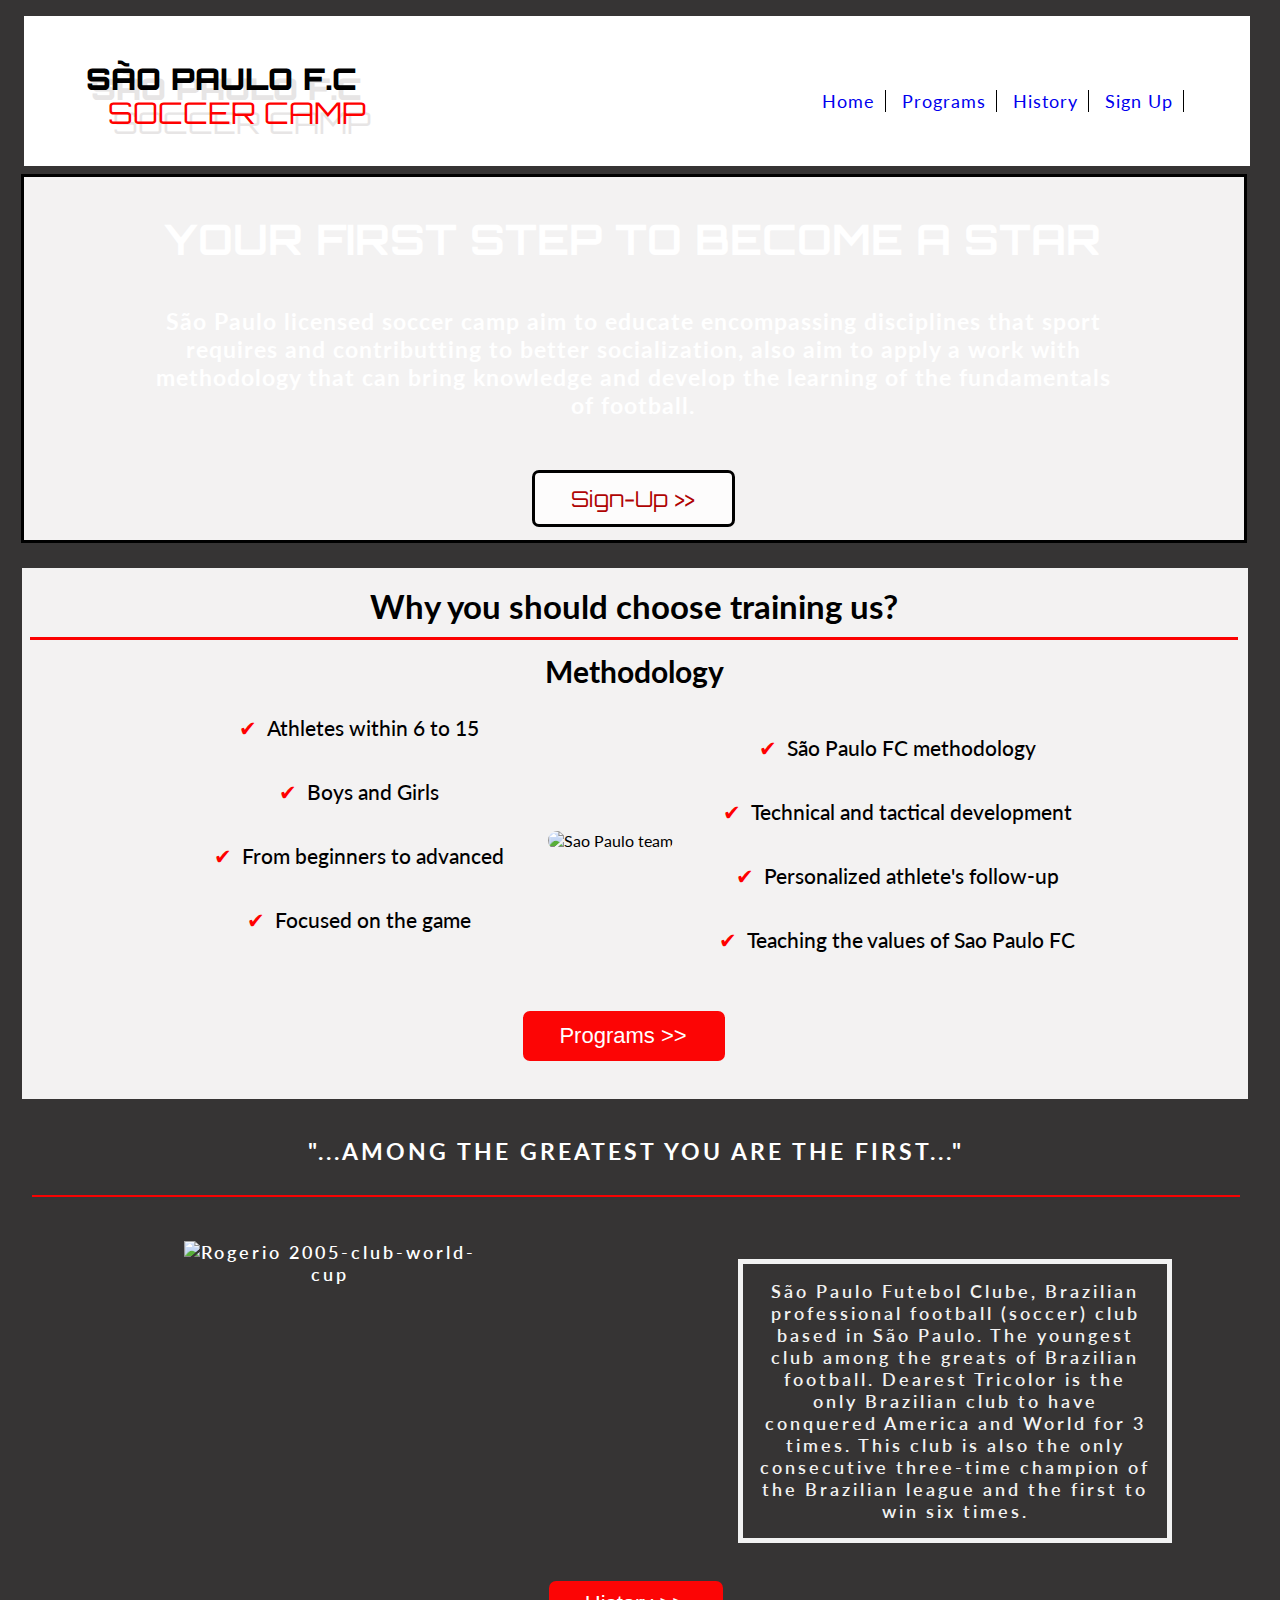
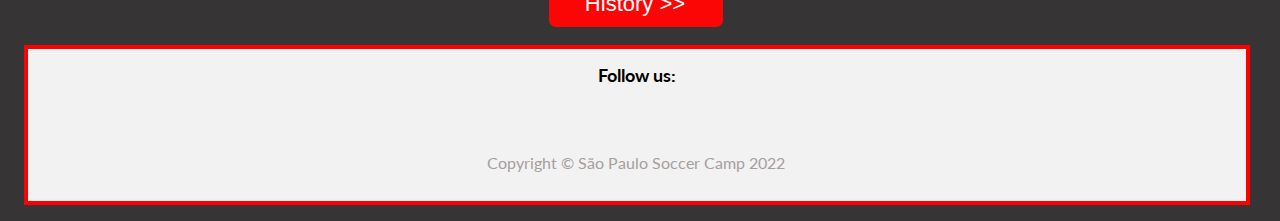
==== commit acec2831: "fix bugs and adjust itens" ====
--- a/index.html
+++ b/index.html
@@ -101,7 +101,8 @@
             </div>
         </div> 
         <div class="history-button">
-            <button  class=btn-programs onclick="location.href='history.html'" type="button" class="btn-history"><span>History >></span></button>      </div>
+            <button  class=btn-programs onclick="location.href='history.html'" type="button"><span>History >></span></button>
+        </div>
     </section>
     <!--Footer link to social midias-->
     <footer >
--- a/assets/css/style.css
+++ b/assets/css/style.css
@@ -134,7 +134,7 @@
     padding-top: 10px;
     text-align: center;
     list-style-type: none;
-    margin: 30px 0 0 -2px;
+    margin: 25px 0 0 -2px;
     overflow: hidden;
 }
 /*Methodology Heading*/
@@ -256,7 +256,7 @@
     color: #f2f2f2;
 }
 /* button history-briefing */
-.history-button button {
+#history-briefing button {
     background-color: rgb(252, 5, 5);
     color: rgb(255, 255, 255);
     border: none;
@@ -264,7 +264,7 @@
     text-align: center;
     text-decoration: none;
     font-size: 22px;
-    margin: 4px 2px 50px 2px;
+    margin: 14px 2px 10px 2px;
     transition-duration: 0.9s;
     cursor: pointer;
     border-radius: 7px;
@@ -277,7 +277,6 @@
 }
 /* Footer */
 footer {
-    margin-top: 40px;
     height: 10em;
     text-align: center;
     border: red solid 4px;
@@ -333,6 +332,7 @@
     flex-direction: row;
     justify-content: space-around;
     flex-wrap: wrap;
+    overflow: hidden;
 }
 .programs div {
     padding: 30px 0 0 30px;
@@ -340,7 +340,7 @@
 }
 /*Programs Heading*/
 .programs h2 {
-    padding: 20px 0 25px 0;
+    padding: 20px 0 20px 0;
     border-bottom: #f3f2f2 solid;
     margin-bottom: 20px;
 }
@@ -424,7 +424,7 @@
     text-transform: capitalize;
 }
 /* programs button */
-.programs-sign-up .btn-signup-programs {
+.programs-container button {
     background-color: rgb(253, 252, 252);
     color: rgb(175, 3, 3);
     border: black solid 3px;
@@ -652,12 +652,6 @@
     border: rgb(189, 187, 187) solid 5px;
     margin-top: 25px;
 }
-.rc h3 {
-    margin-top: 15px;
-}
-.rc img {
-    width: 70%;
-}
 /*Cafu*/
 .cafu {
     border: rgb(189, 187, 187) solid 5px;
@@ -800,8 +794,8 @@
     background-color: #f2f2f2be;
     color: #000000;
     padding: 35px 50px 20px 50px;
-    width: 39%;
-    margin: 30px 0 0px 29%;
+    width: 50%;
+    margin: 30px 25% 0px 25%;
     height: auto;
     box-shadow: 5px 10px 18px #888888;
     
@@ -898,7 +892,7 @@
     text-transform: capitalize;
 }
 input[type=reset] {
-    margin-left: 41%;
+    margin-left: 44%;
     font-size: 16px;
     padding: 5px;
     cursor: pointer;
@@ -1058,13 +1052,18 @@
         padding-bottom: 30px;
     }
     /* History-Briefing */
-    .hb-container{
+    #history-briefing div {
         display: flex;
         flex-direction: column;
         align-items: center;
-    }
-    .b-img2 {
-        margin-right: 25%;
+        margin-left: 1%;
+    }
+    .b-text {
+        margin-left: 0;
+        width: fit-content;
+    }
+    .b-img1 {
+        margin-left: 0;
     }
     .dream-team table{
          border: none;
@@ -1086,32 +1085,33 @@
         flex-direction: column;
     }
     .dream-team img {
-        width: 80%;
-    }
-    .dream-team h3, p, h5 {
-        width: 80%;
+        width: 45%;
+        height: auto;
+        margin-left: 25%;
+    }
+    .dream-team h3 {
+        width: 95%;
         text-align: center;
-        margin-left: 5%;
-    }
-    .dream-team p {
-        margin-left: -5%;
     }
     .dream-team h5 {
-        margin-left: 9%;
-    }
+        margin-left: 0;    }
     /* Facilities */
     .facilities img {
         width: 45%;
     }
+    /*Morumbi*/
+    .morumbi {
+        background-size: cover;
+    }
     /* Our Support */
     .fans img {
         width: 45%;
     }
     /* Form */
     .form1 {
-        width: 70%;
+        width: 60%;
         align-content: center;
-        margin-left: 15%;
+        margin: 20px 20% 0 20%; 
         height: auto;
     }    
 }
@@ -1195,6 +1195,7 @@
     .programs {
         background-image: none;
         background-color: #333;
+        align-items: center;
     }
     .programs h2 {
         font-size: 22px;
@@ -1222,6 +1223,10 @@
     .facilities p {
         font-size: 17px;
         margin-left: 9%;
+    }
+    .facilities img {
+        width: 100%;
+        height: auto;
     }
     /*Made To Shine*/
     .made-to-shine h2 {
@@ -1356,8 +1361,8 @@
     }
     /*Form*/
     .form1 {
-        width: 85%;
-        margin-left: 8%;
+        width: 70%;
+        margin-left: 15%;
     }
     .form1 label {
         font-size: 16px;
@@ -1472,6 +1477,9 @@
         padding: 4px;
     }
     /*Methodology*/
+    .methodology {
+        margin-top: 5px;
+    }
     .methodology h2 {
         font-size: 100%;
     }
@@ -1483,13 +1491,13 @@
         margin-left: 0;
     }
     #center-meth-img {
-        width: 66%;
+        width: 70%;
         margin-left: 0;
     }
     #methodology-right li {
         font-size: 100%;
-        margin-right: 0;
-        width: 80%;
+        margin-left: 0;
+        width: 100%;
     }
     .programs-button>button {
         padding: 7px 18px;
@@ -1505,6 +1513,7 @@
     }
     .b-img1 img {
         width: 100%;
+        height: auto;
         margin: 0;
     }
     .b-img2 img{
@@ -1726,8 +1735,15 @@
     }
     /*Form*/
     .form1 {
-        width: 90%;
-        margin-left: 5%;
+        width: 95%;
+        margin-left: 2.5%;
+    }
+    .form1 label {
+        font-size: 14px;
+    }
+    .form1 input [type=text] {
+        font-size: 12px;
+        width: 100%;
     }
     .gender {
         display: flex;
@@ -1743,6 +1759,9 @@
         margin-left: 33%;
     }
     #male {
+        margin-left: 33%;
+    }
+    input[type=reset] {
         margin-left: 33%;
     }
     /*404 Error*/
@@ -1795,4 +1814,4 @@
         font-size: larger;
         cursor: pointer;
     }
-}
+}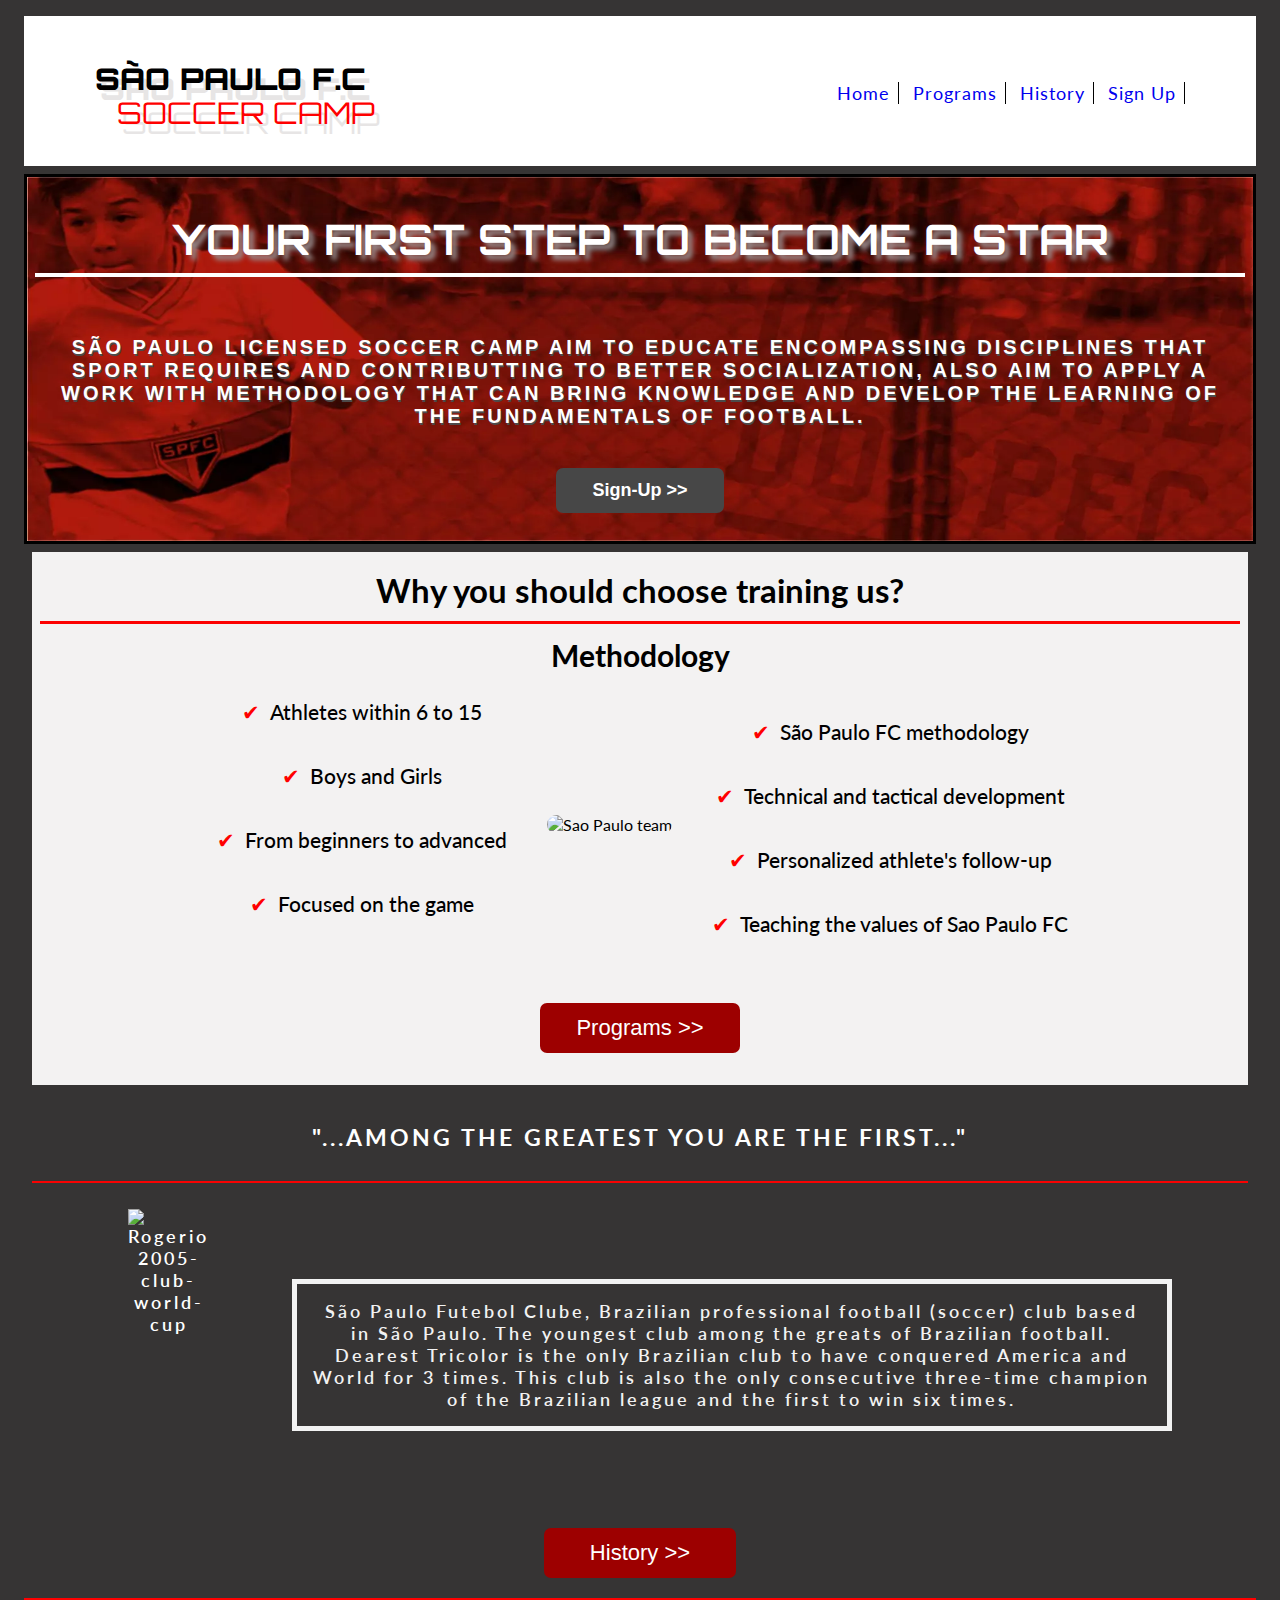
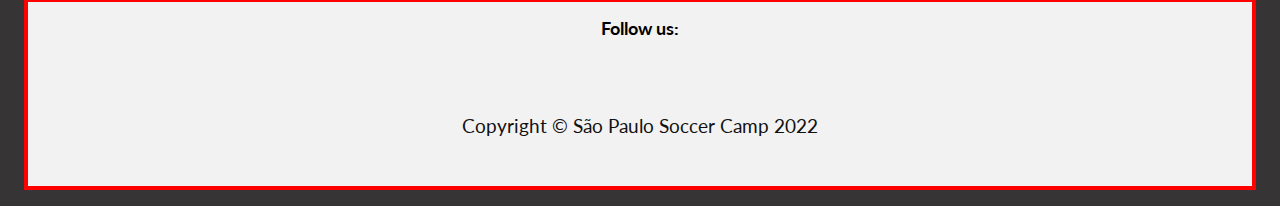
==== commit 6ef55b92: "add changes for webaim" ====
--- a/index.html
+++ b/index.html
@@ -24,8 +24,8 @@
         <!--nav menu-->
         <nav class="menu">
             <input id="menu__toggle" type="checkbox" hidden/>
-            <label class="menu__btn" for="menu__toggle">
-                <span></span>
+            <label class="menu__btn" for="menu__toggle" hidden>
+                <span>menu</span>
             </label>
             <ul class="menubar">
                 <li>
@@ -53,7 +53,7 @@
                 <h4>São Paulo licensed soccer camp aim to educate encompassing disciplines that sport requires and contributting to better socialization, also aim to apply a work with methodology that can bring knowledge and develop the learning of the fundamentals of football.</h4>
             </div>
             <div class="sign-up-button">
-            <a class="btn-signup" href="signup.html"><span>Sign-Up >></span></a>
+                <button onclick="location.href='signup.html'" class="btn-signup" type="button"><span>Sign-Up >></span></button>
            </div>
            <br>
         </section>
@@ -72,7 +72,7 @@
                 </div>
                 <div id="meth-image">
                     <figure id="meth-container-img">
-                    <img src="https://diegomoro415.github.io/SaoPaulo-SC/assets/image/meth_image.jpg" id="center-meth-img" alt="Sao Paulo team" >
+                    <img src="https://diegomoro415.github.io/SaoPaulo-SC/assets/image/meth_image.webp" id="center-meth-img" width="640" height="360" alt="Sao Paulo team" >
                     </figure>
                 </div>
                 <div id="methodology-right">
@@ -94,14 +94,14 @@
         <h2>"...Among the greatest you are the first..."</h2>
         <div class="hb-container">
             <div class="b-img1">
-                <img src="https://diegomoro415.github.io/SaoPaulo-SC//assets/image/rogerio_ceni_club_world_cup.jpg" alt="Rogerio 2005-club-world-cup">
+                <img src="https://diegomoro415.github.io/SaoPaulo-SC/assets/image/rogerio_ceni_club_world_cup.webp" width="550" height="350" alt="Rogerio 2005-club-world-cup">
             </div>
             <div class="b-text">
                 <p>São Paulo Futebol Clube, Brazilian professional football (soccer) club based in São Paulo. The youngest club among the greats of Brazilian football. Dearest Tricolor is the only Brazilian club to have conquered America and World for 3 times. This club is also the only consecutive three-time champion of the Brazilian league and the first to win six times.</p>
             </div>
         </div> 
         <div class="history-button">
-            <button  class=btn-programs onclick="location.href='history.html'" type="button"><span>History >></span></button>
+            <button class=btn-history onclick="location.href='history.html'" type="button"><span>History >></span></button>
         </div>
     </section>
     <!--Footer link to social midias-->
@@ -113,7 +113,7 @@
                 aria-label="Visit our Facebook page (opens in a new tab)" ><i class="fa-brands fa-square-facebook"></i></a>
             </li>
             <li>
-                <a href="https://twitter.com" class="twitter" target="_blank" rel="noopener"><i class="fa-brands fa-square-twitter"></i></a>
+                <a href="https://twitter.com" class="twitter" target="_blank" rel="noopener" aria-label="Visit our twitter page (opens in a new tab)"><i class="fa-brands fa-square-twitter"></i></a>
             </li>
             <li>
                 <a href="https://youtube.com" class="youtube" target="_blank" rel="noopener" aria-label="Visit our YouTube channel (opens in a new tab)"><i class="fa-brands fa-square-youtube"></i></a>
@@ -125,6 +125,10 @@
         <p>Copyright © São Paulo Soccer Camp 2022</p>
     </footer>
     <!--Font Awesome Script-->
-    <script src="https://kit.fontawesome.com/8592869157.js" crossorigin="anonymous"></script>      
+    <script src="https://kit.fontawesome.com/8592869157.js" crossorigin="anonymous"></script>
+    <!--google fonts-->
+    <link rel="preconnect" href="https://fonts.googleapis.com">
+<link rel="preconnect" href="https://fonts.gstatic.com" crossorigin>
+<link href="https://fonts.googleapis.com/css2?family=Fragment+Mono:ital@1&family=Lato&family=Orbitron&family=Permanent+Marker&display=swap" rel="stylesheet">      
 </body>
 </html>--- a/assets/css/style.css
+++ b/assets/css/style.css
@@ -1,13 +1,12 @@
 @import url('https://fonts.googleapis.com/css2?family=Fragment+Mono:ital@1&family=Lato&family=Orbitron&family=Permanent+Marker&display=swap');
 /*Initial style*/
 * {
-    margin: 8px 10px 8px 8px;
+    margin: 8px;
     padding: 0;
     border: none;
     box-sizing: border-box;
 }
 body {
-    font-size: 100%;
     background-color: rgb(54, 52, 52);
     color: #ffffff;
     font-family: 'lato', sans-serif;
@@ -18,10 +17,10 @@
     flex-direction: row;
     align-items: center;
     justify-content: space-evenly;
-    background-image: url(https://diegomoro415.github.io/SaoPaulo-SC/assets/image/logo_banner.png);
+    background-image: url(https://diegomoro415.github.io/SaoPaulo-SC/assets/image/logo_banner.webp);
     background-repeat: no-repeat;
     background-position: center;
-    background-size: 100% 120px;
+    background-size: 100% 90%;
     background-color: #ffffff;
 }
 /*Logo*/
@@ -66,6 +65,7 @@
     border-right: #000000 solid 1px;
     margin-left: -2px;
     list-style: none;
+    margin-bottom: 5px;
 }
 .menu a:hover {
     color: red;
@@ -73,68 +73,75 @@
 }
 /*Main Text*/
 #main {
-    width: 100%;
     height: auto;
     display: flex;
     flex-direction: column;
     text-align: center;
     font-family: 'Orbitron', sans-serif;
     padding-top: 20px;
-    background-color: #f3f2f2;
-    background-image: url(https://diegomoro415.github.io/SaoPaulo-SC/assets/image/banner.jpg);
-    background-size: cover;
+    background-image: url(/assets/image/banner.webp);
+    background-color: #9d0000 ;
+    background-size: 100% 100%;
     background-repeat: no-repeat;
     border: black solid 3px;
-    margin-left: -3px;
+    margin: 0;
 }
 .main-text1 {
+    color: white;
+    text-shadow: rgb(150, 137, 137) 5px 5px 5px;
     font-size: 28px;
     font-weight: 400;
     text-transform: uppercase;
+    border-bottom: white solid 4px;
 }
 .main-text2 {
+    font-family:'Segoe UI', Tahoma, Geneva, Verdana, sans-serif;
+    text-transform: uppercase;
     padding-top: 18px; 
-    font-size: 23px;
-    font-family: 'lato', sans-serif;
-    font-weight: lighter;
-    font-weight: 200;
-    letter-spacing: 1px;
-    margin: 0 120px 50px 120px;
+    font-size: 20px;
+    text-shadow: #4d4a4a 1px 2px;
+    font-weight: 100;
+    font-weight: 500;
+    letter-spacing: 3px;
+    margin: 2%
 }
 /*Button sign-up*/
-.btn-signup {
-    position: sticky;
-    background-color: rgb(253, 252, 252);
-    color: rgb(175, 3, 3);
-    border: black solid 3px;
+#main button {
     padding: 12px 28px;
+    margin: 0;    
     text-align: center;
     text-decoration: none;
-    font-size: 22px;
-    margin: 4px 2px;
+}
+.sign-up-button button{
+    text-decoration: none;
+    background-color: #474747;
+    color: #ffffff;
+    transition-duration: 0.4s;
+    border-radius: 7px;
+    padding: 12px 28px;
+    margin: 4px;
+    text-align: center;
+    font-size: 18px;
+    font-weight: 700;
     transition-duration: 0.4s;
     cursor: pointer;
-    border-radius: 7px;
 }
 .btn-signup:hover {
-    background-color: black;
-    color: white;
-    border: #ffffff solid;
+    background-color: rgb(153, 150, 150);
+    color: #FFFFFF;
+    box-shadow: 1px 1px 50px 1px darkslategray;
 }
 /*Section Methodology*/
 .methodology {
-    background-image: url("https://diegomoro415.github.io/SaoPaulo-SC/assets/image/meth_background_image.jpg");
+    background-image: url(https://diegomoro415.github.io/SaoPaulo-SC/assets/image/meth_background_image.webp);
     background-repeat: no-repeat;
     background-position: center;
     background-size: cover;
-    width: 100%;
     background-color: #f3f2f2;
     color: black;
-    height: min-content;
     padding-top: 10px;
     text-align: center;
     list-style-type: none;
-    margin: 25px 0 0 -2px;
     overflow: hidden;
 }
 /*Methodology Heading*/
@@ -142,7 +149,6 @@
     font-size: 33px;
     padding-bottom: 11px;
     border-bottom: rgb(252, 2, 2) solid;
-    text-align: center;
 }
 .methodology h3 {
     font-size: 30px;
@@ -152,14 +158,13 @@
 #methodology-graph {
     display: flex;
     flex-direction: row;
-    margin-left: 7%;
+    margin-left: 6.5%;
     margin-bottom: 50px;
     align-items: center;
 }
 /*Methodology left text*/
 #methodology-left {
-    margin: 0px 0 0 8%;
-    margin-top: -40px;
+    margin: -40px 0 0 8%;
 }
 .methodology li {
     list-style-type: none;
@@ -169,7 +174,7 @@
 }
 /*Methodology center image*/
 #center-meth-img {
-    width: 90%;
+    width: 100%;
     height: auto;
     margin-top: 30px;
     border-radius: 50px;
@@ -191,24 +196,24 @@
 /*Button Programs*/
 .methodology button {
     padding: 12px 28px;
-    margin: 0 20px 30px 0px;    
+    margin-bottom: 2%;
     font-size: 22px;
     text-align: center;
     text-decoration: none;
 }
 .programs-button button{
     text-decoration: none;
-    background-color: rgb(252, 5, 5);
-    color: rgb(255, 255, 255);
+    background-color: #9d0000;
+    color: #FFFFFF;
     border: none;
     transition-duration: 0.4s;
     cursor: pointer;
     border-radius: 7px;
 }
 .btn-programs:hover {
-    background-color: white;
-    color: black;
-    border: red solid;
+    background-color: rgb(83, 8, 8);
+    color: white;
+    box-shadow: 1px 1px 50px 1px red;
 }
 /*History Briefing*/
 #history-briefing {
@@ -220,10 +225,9 @@
 }
 /*History Briefing Heading*/
 #history-briefing h2 {
-    text-align: center;
     font-size: 23px;
     text-transform: uppercase;
-    padding: 30px 0 30px 0;
+    padding: 30px;
     border-bottom: #f80202 solid 2px;
 }
 .hb-container {
@@ -237,18 +241,14 @@
 /*History Brifing Image*/
 #history-briefing img {
     height: 17em;
-    padding: 20px 30px 15px 30px;
+    padding: 2%;
 }
 .hb-container img {
-    width: 120%;
-    height: auto;
     margin-left: 9%;
 }
 /*history briefin paragraph*/
 .b-text {
-    width: 40%;
-    margin-top: 3%;
-    margin-left: 18%;    
+    margin: 6%;    
 }
 #history-briefing p {
     border:  5px #f2f2f2 solid; 
@@ -256,28 +256,28 @@
     color: #f2f2f2;
 }
 /* button history-briefing */
-#history-briefing button {
-    background-color: rgb(252, 5, 5);
-    color: rgb(255, 255, 255);
-    border: none;
-    padding: 10px 28px;
-    text-align: center;
+.history-button button {
+    background-color: #9d0000;
+    color: #ffffff;
+    padding: 12px 38px;
     text-decoration: none;
     font-size: 22px;
-    margin: 14px 2px 10px 2px;
-    transition-duration: 0.9s;
+    margin: 1%;
+    transition-duration: 0.4s;
     cursor: pointer;
     border-radius: 7px;
     bottom: 5px;
 }
-.btn-history:hover {
-    background-color: white;
-    color: black;
-    border: red solid;
+.btn-history:hover{
+    background-color: rgb(83, 8, 8);
+    color: #ffffff;
+    box-shadow: 1px 1px 50px 1px red;
 }
 /* Footer */
 footer {
     height: 10em;
+    font-weight: 500px;
+    font-size: larger;
     text-align: center;
     border: red solid 4px;
     background-color: #f3f2f2;
@@ -288,7 +288,7 @@
     margin: 15px;
 }
 footer p {
-    color: #a59f9f;
+    color: #111111;
 }
 .social-networks {
     text-align: center;
@@ -320,11 +320,9 @@
     background-color: #f2f2f2;
 }
 .programs {
-    background-image: url(https://diegomoro415.github.io/SaoPaulo-SC/assets/image/black_background.jpg);
-    background-repeat: no-repeat;
-    background-position: center;
-    background-size: cover;
+    background-color: rgb(43, 42, 42);
     text-align: center;   
+    width: fit-content;
     height: auto;
 }
 .programs-container {
@@ -335,12 +333,13 @@
     overflow: hidden;
 }
 .programs div {
-    padding: 30px 0 0 30px;
-    text-align: center;
+    padding: 30px;
+    text-align: center;
+    justify-content: space-evenly;
 }
 /*Programs Heading*/
 .programs h2 {
-    padding: 20px 0 20px 0;
+    padding: 20px;
     border-bottom: #f3f2f2 solid;
     margin-bottom: 20px;
 }
@@ -359,7 +358,7 @@
     width: 29%;
 }
 .academy h3 {
-    background-image: url(https://diegomoro415.github.io/SaoPaulo-SC/assets/image/academy_image.jpg);
+    background-image: url(https://diegomoro415.github.io/SaoPaulo-SC/assets/image/academy_image.webp);
     background-position: center;
     background-size: 100%;
     height: 6em;
@@ -374,7 +373,7 @@
     background-color: #f2f2f2;
     color: black;
     font-size: 18px;
-    padding: 15px 0 15px 0;
+    padding: 15px;
     text-transform: capitalize;
 }
 /*Students*/
@@ -382,7 +381,7 @@
     width: 29%;
 }
 .students h3 {
-    background-image: url(https://diegomoro415.github.io/SaoPaulo-SC/assets/image/student_image.jfif);
+    background-image: url(https://diegomoro415.github.io/SaoPaulo-SC/assets/image/student_image.webp);
     background-position: center;
     background-size: 100%;
     height: 6em;
@@ -397,7 +396,7 @@
     background-color: #f3f2f2;
     color: black;
     font-size: 18px;
-    padding: 15px 0 15px 0;
+    padding: 15px;
     text-transform: capitalize;
 }
 /*Competition*/
@@ -405,7 +404,7 @@
     width: 29%;
 }
 .competition h3 {
-    background-image: url(https://diegomoro415.github.io/SaoPaulo-SC/assets/image/competiton_image.jpg);
+    background-image: url(https://diegomoro415.github.io/SaoPaulo-SC/assets/image/competition_image.webp);
     background-position: center;
     background-size: 100%;
     height: 6em;
@@ -420,7 +419,7 @@
     background-color: #f3f2f2;
     color: black;
     font-size: 18px;
-    padding: 15px 0 15px 0;
+    padding: 15px;
     text-transform: capitalize;
 }
 /* programs button */
@@ -444,7 +443,7 @@
 /* Facilities */
 .facilities {
     color: black;
-    padding: 20px 35px 20px 35px;
+    padding: 20px 35px;
     height: auto;
 }
 /*Facilities Heading*/
@@ -473,11 +472,11 @@
 .made-to-shine {
     background-color: rgba(0, 0, 0, 0.815);
     color: #f3f2f2;
-    padding: 20px 35px 20px 35px;
+    padding: 20px 35px;
 }
 /*made to shine link to wikipedia*/
 .made-to-shine-container a {
-    margin-left: 40%;
+    margin-left: 45%;
 }
 .made-to-shine a {
     font-size: 18px;
@@ -487,8 +486,8 @@
 /*made to shine Images*/
 .made-to-shine img {
     width: 28%;
-    height: 20em;
-    padding: 25px 20px 25px 15px;
+    height: 25em;
+    padding: 25px 20px;
     border-radius: 50px;
 }
 /*made to shine heading*/
@@ -506,7 +505,7 @@
     text-align: center;
 }
 .made-to-shine p {
-    padding: 10px 0 10px 0px;
+    padding: 10px 0;
     margin-top: 50px;
     font-size: 18px;
 }
@@ -521,8 +520,7 @@
 .made-to-shine div>h6 {
     font-size: 18px;
     font-weight: 400;
-    margin-top: 50px;
-    padding: 20px 20px 30px 20px;
+    padding-top: 30px;
     letter-spacing: 1px;
 }
 /*History*/
@@ -532,19 +530,19 @@
     font-size: larger;
     border: #f3f2f2 solid 17px;
     margin-top: 15px;
-    background-color: #8d8a8a;
+    background-color: #A2A0A0;
+    color: #000000;
 }
 /*History Image*/
 .history-head img {
-    margin-top: 20px;
+    margin: 20px 0 20px 0;
     width: 70%;
     height: 10em;
 }
 /*History text*/
 .history-head h3 {
-    border-bottom: #f2f2f2 solid 1px;
-    margin: 10px 99px 10px 99px;
-    padding-bottom: 5px;
+    border-bottom: #000000 solid 1px;
+    padding-bottom:10px;
 }
 .history-head p {
     padding-top: 45px;
@@ -554,11 +552,8 @@
 }
 /*Greatest*/
 .greatest {
-    width: 98.5%;
     height: auto;
     padding: 40px 0 20px 40px;
-    padding-left: 40px;
-    padding-top: 40px;
     border: #f3f2f2 solid 17px;
     margin-top: 45px;
     font-size: larger;
@@ -572,7 +567,7 @@
 /*Greatest Image*/
 .greatest img {
     margin: 25px 20px 20px 0;
-    width: 27rem;
+    width: 37rem;
 }
 /*Greatest Text*/
 .greatest h3 {
@@ -586,28 +581,29 @@
 /*Dream Team*/
 #dream-team {
     text-align: center;
-    background-image: url(https://diegomoro415.github.io/SaoPaulo-SC/assets/image/field_background.jpg);
+    background-image: url(https://diegomoro415.github.io/SaoPaulo-SC/assets/image/field_background.webp);
     background-repeat: no-repeat;
     background-position: center;
-    background-size: 1500px 950px;
+    background-size: 100rem 65rem;
 }
 /*Dream Team Image*/
 #dream-team img {
     width: 39%;
     height: 58%;
-    margin-top: 30px;
+    margin: 30px 0 35px 0;
 }
 /*Dream Team text*/
 #dream-team h3 {
     align-items: center;
     text-align: center;
-    margin: 20px 0 0 30px;
-    padding-top: 20px;
-    color: #fafafa;
-    border: none;
+    margin: 20px 0 20px 0px;
+    padding: 10px 0 10px 0;
+    color: #ffffff;
+    background-color: #5e5e5e85;
+    box-shadow: 0px 5px 30px black;
     font-size: 28px;
     font-family: 'Orbitron', sans-serif;
-    font-weight: 900;
+    font-weight: 1900;
     font-style: italic;
     text-transform: uppercase;
 }
@@ -621,20 +617,19 @@
     color: #000000;
 }
 .dream-team img {
-    width: 20rem;
-    height: 23rem;
-    margin: 30px;
+    width: 15rem;
+    height: 20rem;
 }
 .dream-team h3 {
     width: 22em;
     font-size: 28px;
     letter-spacing: 1px;
-    margin: 30px 0 0 15px;
+    margin: 30px 0 0 3%;
     padding-bottom: 5px;
     border-bottom: #ff0000 solid 2px;
 }
 .dream-team p {
-    margin-left: 15px;
+    margin-left: 4%;
     width: 22em;    
 }
 .dream-team td {
@@ -644,7 +639,7 @@
     font-size: 18px;
     font-weight: 200;
     letter-spacing: 1px;
-    margin: 0 0 20px 0;
+    margin: 0 10px 20px 10px;
     padding: 0 20px 0 20px;
 }
 /*Rogerio Ceni*/
@@ -710,17 +705,17 @@
 /*Morumbi*/
 .morumbi {
     margin: 10px;
-    color: #575555;
-    text-align: center;
-    background-image: url(https://diegomoro415.github.io/SaoPaulo-SC/assets/image/grey_background.png);
+    color: #000000;
+    text-align: center;
+    background-image: url(https://diegomoro415.github.io/SaoPaulo-SC/assets/image/grey_background.webp);
     background-repeat: no-repeat;
     background-position: center;
     background-size: 100%;
 }
 .morumbi img {
     display: inline-block;
-    width: 300px;
-    height: 200px;
+    width: 22%;
+    height: 12rem;
     margin: 15px;
     border: #fa0101 groove 3px;
 
@@ -736,7 +731,7 @@
 }
 .morumbi p {
     font-size: larger;
-    font-weight: 200;
+    font-weight: bolder;
     letter-spacing: 1px;
     margin-bottom: 40px;
     padding: 0 60px 0 60px;
@@ -758,15 +753,14 @@
 }
 .fans img {
     display: inline-block;
-    left: 5%;
-    margin: 10px 0 20px 3%;
+    margin: 2.2%;
     width: 20%;
     height: 200px;
     border: #d3d0d0 solid 3px;
 }
 /* Sign-Up page */
 #form-signup {
-    background-image: url(https://diegomoro415.github.io/SaoPaulo-SC/assets/image/background1.png);
+    background-image: url(https://diegomoro415.github.io/SaoPaulo-SC/assets/image/background1.webp);
     background-repeat: no-repeat;
     background-position: center;
     background-size: 100% 100%;
@@ -876,8 +870,8 @@
 }
 input[type=submit] {
     width: 100%;
-    background-color: #4CAF50;
-    color: white;
+    background-color: #29e22f;
+    color: rgb(0, 0, 0);
     padding: 14px 20px;
     margin: 8px 0;
     border: none;
@@ -886,7 +880,7 @@
     font-size: large;
 }
 input[type=submit]:hover {
-    background-color: #45a049;
+    background-color: #39913d;
 }
 #program, #country{
     text-transform: capitalize;
@@ -905,11 +899,11 @@
 #map iframe {
     margin: 1% 0 1% 0;
     width: 100%;
-    height: 300px;
+    height: 23rem;
 }
 /*404 Error*/
 .error{
-    background-image: url(https://diegomoro415.github.io/SaoPaulo-SC/assets/image/field_background.jpg);
+    background-image: url(https://diegomoro415.github.io/SaoPaulo-SC/assets/image/field_background.webp);
     background-repeat: no-repeat;
     background-position: center;
     background-size: 100% 100%;
@@ -930,7 +924,7 @@
     /* display: inline-block;
     border-radius: 50%;*/
     transform:  rotate(360deg);
-    transition-duration: 3s;
+    transition-duration: 4s;
 }
 .error_text h1 {
     color: red;
@@ -958,7 +952,7 @@
 
 /* Media Querries*/
 
-@media screen and (max-width:1000px) {
+@media screen and (max-width:1150px) {
     /* burger menu */
     #menu__toggle {
         opacity: 0;
@@ -1032,38 +1026,87 @@
     .menu-item:hover {
         background-color: #CFD8DC;
     }
+    /*Header*/
+    .header {
+        background-image: url(https://diegomoro415.github.io/SaoPaulo-SC/assets/image/logo_banner_mobile.webp);
+        background-position: center;
+        background-repeat: no-repeat;
+    }
+    /*Main Text*/
+    #main button {
+        padding: 7px 18px;
+        font-size: 17px;
+    }
     /* Methodology */
-    .methodology {
-        margin-left: 1%;
-    }
     #methodology-graph {
         display: flex;
         flex-direction: column;        
         align-items: center; 
         text-align: center; 
-        margin-left: 2%;  
+        margin: 2%;  
     }
     #methodology-left {
-        margin-top: 2%;
-        margin-left: -2%;
-    }
-        #methodology-right {
-        margin-right: 2%;
-        padding-bottom: 30px;
+        margin: 2% 0 0 -2%;
+    }
+    #methodology-right {
+        margin: 2%;
+    }
+    #center-meth-img {
+        width: fit-content;
+        height: fit-content;
+    }
+    .methodology button {
+        padding: 7px 18px;
+        font-size: 17px;
     }
     /* History-Briefing */
     #history-briefing div {
         display: flex;
         flex-direction: column;
         align-items: center;
-        margin-left: 1%;
+        margin: 0;
     }
     .b-text {
-        margin-left: 0;
-        width: fit-content;
+        margin: 0;
+        
     }
     .b-img1 {
-        margin-left: 0;
+        margin: 0;
+    }
+    #history-briefing button {
+        padding: 7px 18px;
+        font-size: 17px;
+        margin: 3%;
+    }
+    /*Programs*/
+    .programs {
+        position: relative;
+        text-align: center;   
+        z-index: -1;
+    }
+    .programs h2 {
+        font-size: 22px;
+    }
+    .programs h5 {
+        font-size: 17px;
+    }
+    .programs-container {
+        display: flex;
+        flex-direction: column;
+    }
+    .programs-container div {
+        width: 90%;
+        margin: 0 5%;
+    }
+    .programs button {
+        padding: 7px;
+    }
+    .btn-signup-programs span {
+        font-size: 17px;
+    }
+    /* Facilities */
+    .facilities img {
+        width: 45%;
     }
     .dream-team table{
          border: none;
@@ -1076,8 +1119,11 @@
         flex-direction: column;
     }
     .greatest img {
-        width: 100%;
-        margin-left: -5%;
+        width: 70%;
+        margin-left: 15%;
+    }
+    .greatest h5 {
+        margin-left: -2.5%;
     }
     /*Dream team*/
     .dream-team td{
@@ -1094,14 +1140,14 @@
         text-align: center;
     }
     .dream-team h5 {
-        margin-left: 0;    }
-    /* Facilities */
-    .facilities img {
-        width: 45%;
+        margin-left: 0;
     }
     /*Morumbi*/
     .morumbi {
         background-size: cover;
+    }
+    .morumbi img {
+        width: 45%;
     }
     /* Our Support */
     .fans img {
@@ -1115,10 +1161,10 @@
         height: auto;
     }    
 }
-@media screen and (min-width: 607px) and (max-width: 875px)  {
+@media screen and (min-width: 607px) and (max-width: 999px)  {
     /*Header*/
     .header {
-        background-image: url(https://diegomoro415.github.io/SaoPaulo-SC/assets/image/logo_banner_mobile.png);
+        background-image: url(https://diegomoro415.github.io/SaoPaulo-SC/assets/image/logo_banner_mobile.webp);
         background-position: center;
         background-repeat: no-repeat;
     }
@@ -1133,18 +1179,19 @@
         width: max-content;
     }
     /*Main text*/
+    #main {
+        background-image: url(https://diegomoro415.github.io/SaoPaulo-SC/assets/image/banner_mobile.webp);
+        background-repeat: no-repeat;
+    }
     #main h2 {
         font-size: 24px;
     }
     #main h4 {
         font-size: 22px;
-        width: 100%;
         font-weight: 300;
     }
-    #main a {
-        padding: 7px;
-    }
-    .btn-signup span {
+    .sign-up-button>button {
+        padding: 7px 18px;
         font-size: 17px;
     }
     /*Methodology*/
@@ -1154,48 +1201,35 @@
     .methodology h3 {
         font-size: 22px;
     }
-    .methodology {
-        align-items: center;
+    #center-meth-img{
+        width: fit-content;
+        height: auto;
     }
     .programs-button>button {
         padding: 7px;
         font-size: 17px;
     }
-    
     /*History Briefing*/
     #history-briefing h2 {
         font-size: 18px;
     }
-    .b-text {
-        margin-left: 13%;
-        width: 95%;
-    }
-    .b-img1 {
-        align-items: center;
-        width: 95%;
-    }
-    .b-img2 {
-        display: none;
-    }
-    #history-briefing a {
-        padding: 7px;
-    }
-    .btn-history span {
-        font-size: 17px
+    .history-button>button {
+        padding: 7px 18px;
+        font-size: 17px;
     }
     /*Footer*/
     .social-networks li {
         font-size: 80%;
     }
     footer p {
-        font-size: 80%;
-        margin-left: 10%;
+        font-size: 100%;
+        font-weight: 700;
     }
     /*Programs*/
     .programs {
-        background-image: none;
-        background-color: #333;
-        align-items: center;
+        position: relative;
+        text-align: center;   
+        z-index: -1;
     }
     .programs h2 {
         font-size: 22px;
@@ -1209,6 +1243,7 @@
     }
     .programs-container div {
         width: 90%;
+        margin: 0 5%;
     }
     .programs button {
         padding: 7px;
@@ -1222,7 +1257,6 @@
     }
     .facilities p {
         font-size: 17px;
-        margin-left: 9%;
     }
     .facilities img {
         width: 100%;
@@ -1237,63 +1271,22 @@
     }
     .made-to-shine p {
         font-size: 16px;
-    }
-    .made-to-shine-container{
-        align-items: center;
-        height: auto;
-        margin: 0;
     }
     .made-to-shine-container div {
         display: flex;
         flex-direction: column;
         height: auto;
         align-items: center;
+        margin-bottom: 10%;
+        font-size: 14px;
     }
     .made-to-shine-container img {
-        width: 120%;
-        margin-left: -20px;
+        width: fit-content;
     }
     .made-to-shine-container h6 {
-        margin-right: 8%;
-        margin-top: -30px;
-        width: 100%;
-    }
-    .made-to-shine-container a {
-        align-items: center;      
-    }
-    .kaka {
-        align-items: center;
-        font-size: 16px;
-        width: 100%;
-        margin-left: -1%;
-        margin-bottom: 20%;
-    }
-    .kaka img {
-        width: 65%;
-    }
-    .casemiro {
-        font-size: 16px;
-        width: 100%;
-        margin-bottom: 20%;
-    }
-    .casemiro img {
-        width: 70%;
-    }
-    .lucas {
-        font-size: 16px;
-        width: 100%;
-        margin-bottom: 25%;
-    }
-    .lucas img {
-        width: 70%;
-    }
-    .antony {
-        font-size: 16px;
-        width: 100%;
-        margin-bottom: 20%;
-    }
-    .antony img {
-        width: 70%;
+        margin: 0 ;
+        padding: 0;
+        width: 90%;
     }
     /*History*/
     .history-head img {
@@ -1312,42 +1305,59 @@
     /*Greatest*/
     .greatest h3 {
         width: 100%;
+    }
+    .greatest img {
         margin-left: -4%;
     }
+    .greatest h5 {
+        margin-left: -4%;
+    }
     /*Dream Team*/ 
+    #dream-team h3 {
+        color: #f2f2f2;
+    }
+    #dream-team img {
+        width: 60%;
+    }
     .dream-team td>h3 {
         text-align: start;
         padding-left: 10%;
     }
     .dream-team td>img {
         width: 50%;
-        height: 50%;
+        height: 100%;
         margin-left: 20%;
     }
     .dream-team td>p {
-        text-align: center;
-        margin-left: 10%;
+        text-align: start;
+        margin-left: 4%;
     }
     /*Morumbi*/
     .morumbi {
         background-image: none;
         background-color: #ccc4c4;
     }
+    .morumbi img {
+        width: 80%;
+        height: 20rem;
+    }
     .morumbi p {
         width: 90%;
     }
     /*Fans*/
     .fans {
-        margin-right: 10%;
         align-items: center;
+    }
+    .fans img {
+        width: 80%;
+        height: 20rem;
+        margin-left: 10%;
     } 
     .fans p {
-        margin-left: 15%;
         font-size: 18px;
     }
     .fans h2 {
         font-size: 22px;
-        margin-left: 7%;
     }
     /*Form heading*/
     #form-signup {
@@ -1374,12 +1384,6 @@
         margin-left: -5px;
     }
     /*404 Error*/
-    .error {
-        background-image: url(https://diegomoro415.github.io/SaoPaulo-SC/assets/image/field_background.jpg);
-        background-repeat: no-repeat;
-        background-position: center;
-        background-size: 100% 100%;
-    }
     .error_text {
         background-color: rgba(80, 80, 80, 0.548);
         text-align: center;
@@ -1425,13 +1429,14 @@
     }
 }
 @media screen and (min-width: 319px) and (max-width: 606px) {
-    * {margin: 2px;}
+    * {margin: 2px;}        
     /*Head*/
     .header {
-        background-image: url(https://diegomoro415.github.io/SaoPaulo-SC/assets/image/logo_banner_mobile.png);
+        background-image: url(https://diegomoro415.github.io/SaoPaulo-SC/assets/image/logo_banner_mobile.webp);
         background-position: center;
         background-repeat: no-repeat;
         width: 100%;
+        margin: 0 1% 0 0;
     }
     .logo {
         margin-top: -20px;
@@ -1456,52 +1461,47 @@
         height: auto;
     }
     /*Main Text*/
+    #main {
+        background-image: url(https://diegomoro415.github.io/SaoPaulo-SC//assets/image/banner_mobile.webp);
+        background-repeat: no-repeat;
+    }
     .main-text1 h2 {
         font-size: 19px;
         text-align: center;
         font-weight: 800;
-    }
-    .main-text2 {
-        width: 80%;
-        margin-left: 11%;
+        margin: 3%;
     }
     .main-text2 h4 {
         font-size: 17px;
-        text-align: center;
         font-weight: 300;
-    }
-    .btn-signup span {
-        font-size: 16px;
-    }
-    #main a {
-        padding: 4px;
+        margin: 3%;
+    }
+    .sign-up-button>button{
+        padding: 7px 18px;
+        font-size: 17px;
+        margin: 5%;
     }
     /*Methodology*/
-    .methodology {
-        margin-top: 5px;
-    }
     .methodology h2 {
         font-size: 100%;
     }
     .methodology h3 {
         font-size: 100%;
     }
-    #methodology-left li{
+    #methodology-graph li{
         font-size: 100%;
-        margin-left: 0;
     }
     #center-meth-img {
-        width: 70%;
-        margin-left: 0;
+        width: 90%;
+        height: auto;
     }
     #methodology-right li {
         font-size: 100%;
-        margin-left: 0;
-        width: 100%;
     }
     .programs-button>button {
         padding: 7px 18px;
         font-size: 17px;
+        margin: 5%;
     }
     
     /*History Briefing*/
@@ -1509,59 +1509,56 @@
         font-size: 80%;
     }
     #history-briefing {
-        align-items: center;
+        margin: 2%;    
     }
     .b-img1 img {
         width: 100%;
         height: auto;
         margin: 0;
     }
-    .b-img2 img{
-        display: none;
-    }
     .b-text  {
         font-size: 12px;
-        width: 100%;
     }
     .hb-container p {
         border: none;
         margin-bottom: 20px;
     }
-    #history-briefing a {
-        padding: 4px;
-    }
-    .btn-history span {
-        font-size: 16px;
+    .history-button>button {
+        padding: 7px 18px;
+        font-size: 17px;
     }
     /*Footer*/
     footer a {
         font-size: 53%;
+        
     }
     footer p {
-        font-size: 60%;
+        font-size: 80%;
+        font-weight: 600;
+        margin-top: 3%;
     }
     footer {
         height: auto;
     }
     /*Programs*/
     .programs {
-        height: auto;
-        background-image: none;
-        background-color: #333;
+        position: relative;
+        z-index: -1;
     }
     .programs h2 {
         font-size: 20px;
     }
     .programs h5 {
         font-size: 18px;
-        margin-left: 11%;
+        margin: 3%
     }
     .programs-container {
         display: flex;
         flex-direction: column;
     }
     .programs-container div {
-        width: 90%;
+        width: 97%;
+        margin: 1.5%;
     }
     .btn-signup-programs span {
         font-size: 16px;
@@ -1571,10 +1568,9 @@
         font-size: 19px;
     }
     .facilities p {
+        margin: 0;
         font-size: 17px;
-        text-align: center;
-        width: 100%;
-        margin-left: 2px;
+        text-align: start;
     }
     .facilities img {
         width: 100%;
@@ -1590,53 +1586,24 @@
     .made-to-shine p {
         font-size: 16px;
         text-align: center;
-        margin-bottom: -20%;
         margin-top: 3%;
-    }
-    .made-to-shine-container{
-        height: auto;
-        margin: 0;
     }
     .made-to-shine-container div {
         display: flex;
         flex-direction: column;
-        height: auto;
-        border: none;
+        border-top: red solid 1px;
     }
     .made-to-shine-container img {
-        width: 120%;
-        margin-left: -20px;
+        width: 100%;
     }
     .made-to-shine-container h6 {
-        margin-top: -30px;
-        width: 100%;
-    }
-    .made-to-shine-container a {
-        margin-left: 35%;
-    }
-    .kaka {
-        font-size: 16px;
-        width: 100%;
-        margin-left: -25px;
-        margin-bottom: 20%;
-    }
-    .casemiro {
-        font-size: 16px;
-        width: 100%;
-        margin-left: -20px;
-        margin-bottom: 20%;
-    }
-    .lucas {
-        font-size: 16px;
-        width: 100%;
-        margin-left: -20px;
-        margin-bottom: 22%;
-    }
-    .antony {
-        font-size: 16px;
-        width: 100%;
-        margin-left: -20px;
-        margin-bottom: 20%;
+        margin-bottom: 10%;
+        width: auto;
+        font-size: 12px;
+        text-align: initial;
+    }
+    .made-to-shine a {
+        margin: 0 29% 0 29%
     }
     .history-head img {
         width: 80%;
@@ -1668,33 +1635,53 @@
     }
     .greatest img {
         width: 100%;
+        height: auto;
         margin-left: -5%;
+    }
+    .greatest h5 {
+        margin-right: 5%;
+    }
+    /*History Head*/
+    .history-head p{
+        width: fit-content;
+        margin: 0 5% 0 5%;
+    }
+    /*Greatest*/
+    .greatest img{
+        width: 95%;
     }
     /*Dream Team*/
     #dream-team h3 {
-        margin-left: 0;
+        margin: 0;
+    }
+    #dream-team img {
+        width: 60%;
     }
     .dream-team tr {
-        width: fit-content;
+        width: 100%;
     }
     .dream-team td{
         display: flex;
         flex-direction: column;
     }
     .dream-team img {
-        width: 66%;
+        width: 60%;
+        margin-left: 20%;
         height: auto;
     }
-    .dream-team h3, p, h5 {
-        width: 70%;
+    .dream-team table {
+        width: 90%;
+    }
+    .dream-team h3 {
+        width: 95%;
         text-align: center;
+        margin-left: 2.5%;
+    }
+    .dream-team p {
         margin-left: 5%;
     }
-    .dream-team p {
-        margin-left: -5%;
-    }
     .dream-team h5 {
-        margin-left: 9%;
+        margin-left: 0;
     }
     /*Morumbi*/
     .morumbi {
@@ -1714,7 +1701,6 @@
         font-size: 18px;
         width: 100%;
         font-weight: 300;
-        margin-left: -4%;
     }
     /*Fans*/
     .fans img {
@@ -1765,12 +1751,6 @@
         margin-left: 33%;
     }
     /*404 Error*/
-    .error{
-        background-image: url(https://diegomoro415.github.io/SaoPaulo-SC/assets/image/field_background.jpg);
-        background-repeat: no-repeat;
-        background-position: center;
-        background-size: 100% 100%;
-    }
     .error_text{
         background-color: rgba(80, 80, 80, 0.548);
         text-align: center;
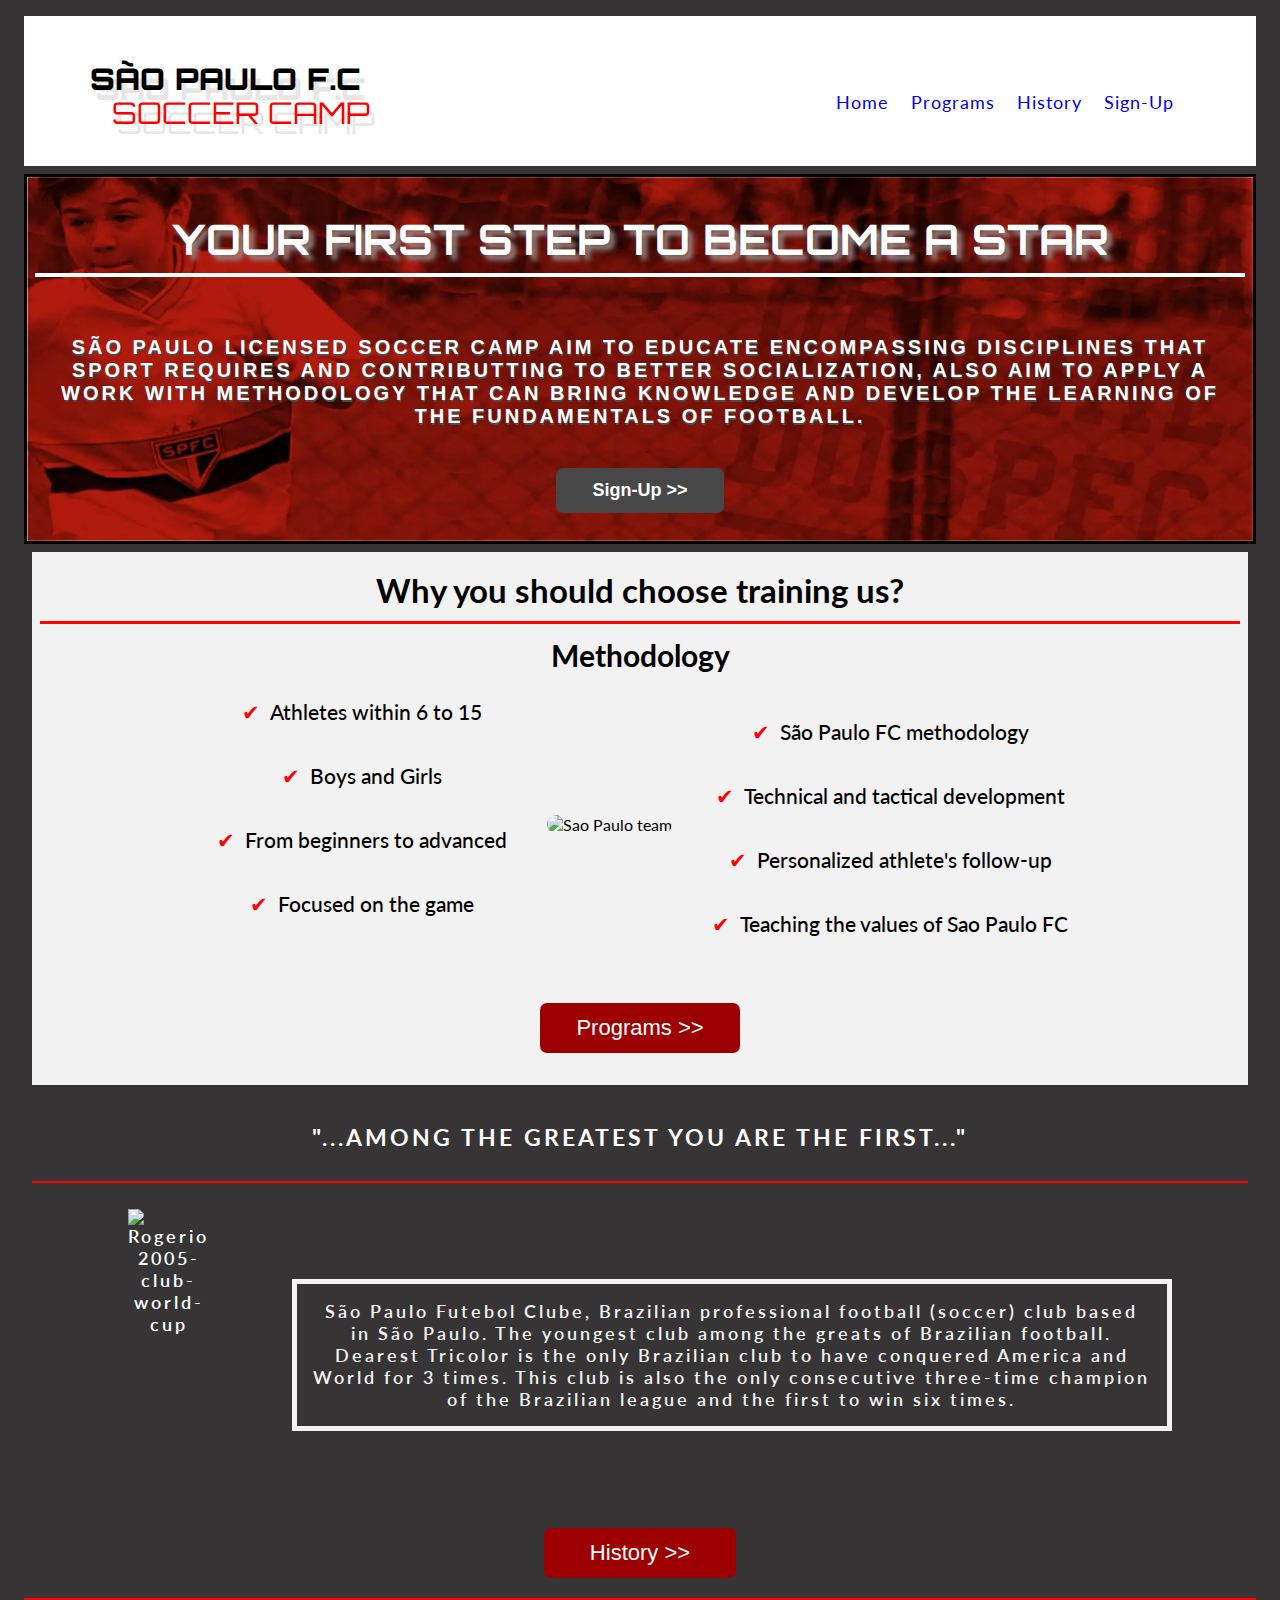
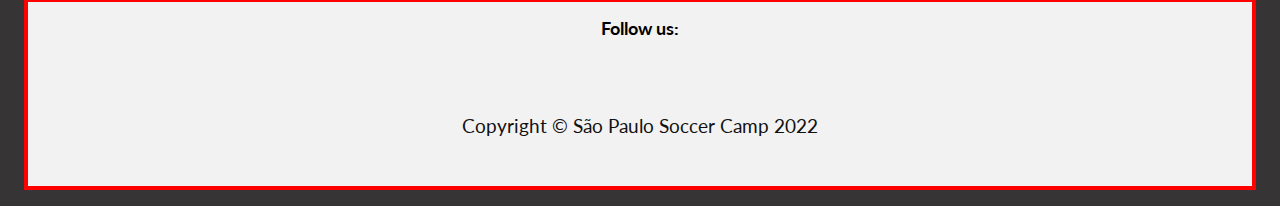
==== commit 78e79e29: "changes hamburger menu for webaim" ====
--- a/index.html
+++ b/index.html
@@ -16,32 +16,23 @@
 <body>
     <!--header-->
     <header class="header">
-        <!--div logo-->
         <div class="logo">
             <a href="index.html"><h1><strong>São Paulo F.C</strong> </h1></a>
             <a href="index.html"><h2>Soccer Camp</h2></a>
         </div>
-        <!--nav menu-->
+        <!--menunav-->
         <nav class="menu">
-            <input id="menu__toggle" type="checkbox" hidden/>
-            <label class="menu__btn" for="menu__toggle" hidden>
-                <span>menu</span>
-            </label>
-            <ul class="menubar">
-                <li>
-                    <a class="menu-item" href="index.html">Home</a>
-                </li>
-                <li>
-                    <a class="menu-item" href="programs.html">Programs</a>
-                </li>
-                <li>
-                    <a class="menu-item" href="history.html">History</a>
-                </li>
-                <li>
-                    <a class="menu-item" href="signup.html">Sign Up</a>
-                </li>
-            </ul>
-        </nav>        
+            <input type="checkbox" id="active">
+            <label for="active" class="menu-btn"><i class="fas fa-bars"></i></label>
+            <div class="wrapper">
+                <ul>
+                    <li><a href="index.html">Home</a></li>
+                    <li><a href="programs.html">Programs</a></li>
+                    <li><a href="history.html">History</a></li>
+                    <li><a href="signup.html">Sign-Up</a></li>
+                </ul>
+            </div>
+        </nav>
     </header>
     <!--Main text button to sig-up-->    
     <main>
--- a/assets/css/style.css
+++ b/assets/css/style.css
@@ -51,8 +51,8 @@
 .menu {
     letter-spacing: 1px;
     margin-right: -30%;
-}    
-.menubar{
+} 
+.menu ul {
     display: flex;
 }
 .menu a {
@@ -62,14 +62,15 @@
 }
 .menu li {
     color: black;
-    border-right: #000000 solid 1px;
     margin-left: -2px;
     list-style: none;
     margin-bottom: 5px;
 }
 .menu a:hover {
-    color: red;
-    font-weight: 600;
+    color: #f80606;
+}
+#active {
+    display: none;
 }
 /*Main Text*/
 #main {
@@ -79,8 +80,8 @@
     text-align: center;
     font-family: 'Orbitron', sans-serif;
     padding-top: 20px;
+    background-color: #9d0000;
     background-image: url(/assets/image/banner.webp);
-    background-color: #9d0000 ;
     background-size: 100% 100%;
     background-repeat: no-repeat;
     border: black solid 3px;
@@ -954,78 +955,108 @@
 
 @media screen and (max-width:1150px) {
     /* burger menu */
-    #menu__toggle {
-        opacity: 0;
-    }
-    #menu__toggle:checked + .menu__btn > span {
-        transform: rotate(45deg);
-    }
-    #menu__toggle:checked + .menu__btn > span::before {
-        top: 0;
-        transform: rotate(0deg);
-    }
-    #menu__toggle:checked + .menu__btn > span::after {
-        top: 0;
-        transform: rotate(90deg);
-    }
-    #menu__toggle:checked ~ .menubar {
-        right: 0 !important;
-    }
-    .menu__btn {
-        position: fixed;
-        top: 90px;
-        right: 110px;
-        width: 26px;
-        height: 26px;
-        cursor: pointer;
-        z-index: 1;
-    }
-    .menu__btn > span,
-    .menu__btn > span::before,
-    .menu__btn > span::after {
-        display: block;
-        position: absolute;
-        width: 100%;
-        height: 4px;
-        background-color: #616161;
-        transition-duration: .25s;
-    }
-    .menu__btn > span::before {
-        content: '';
-        top: -8px;
-    }
-    .menu__btn > span::after {
-        content: '';
-        top: 8px;
-    }
-    .menubar {
-        display: block;
-        position: fixed;
-        border: none;
-        top: 0;
-        right: -100%;
-        width: 30%;
-        height: 50%;
-        margin-top: 40px;
-        padding: 80px 0;
-        list-style: none;
-        background-color: #f2f2f2;
-        box-shadow: 2px 2px 6px rgba(0, 0, 0, .4);
-        transition-duration: .25s;
-    }
-    .menu-item {
-        display: block;
-        padding: 12px 24px;
-        color: #333;
-        font-family: 'lato', sans-serif;
-        font-size: 20px;
-        font-weight: 600;
-        text-decoration: none;
-        transition-duration: .25s;
-    }
-    .menu-item:hover {
-        background-color: #CFD8DC;
-    }
+    .wrapper {
+    position: fixed;
+    top: 42px;
+    right: 8%;
+    height:60%;
+    width: 60%;
+    /*background: linear-gradient(-135deg, #c850c0, #4158d0);*/
+    /* background: linear-gradient(375deg, #1cc7d0, #2ede98); */
+    /* background: linear-gradient(-45deg, #e3eefe 0%, #efddfb 100%);*/
+    /* clip-path: circle(25px at calc(0% + 45px) 45px); */
+    background: #ffffff;
+    clip-path: circle(2px at calc(100% - 45px) 45px);
+    transition: all 0.3s ease-in-out;
+    border-radius: 7px;
+    }
+    #active:checked ~ .wrapper{
+    clip-path: circle(100%);
+    }
+    .menu-btn{
+    padding-top: 5px;
+    position: fixed;
+    z-index: 2;
+    right: 9%;
+    /* left: 20px; */
+    top: 45px;
+    height: 55px;
+    width: 55px;
+    text-align: center;
+    line-height: 50px;
+    border-radius: 30%;
+    font-size: 30px;
+    color: #000000;
+    font-weight: 500;
+    cursor: pointer;
+    /*background: linear-gradient(-135deg, #c850c0, #4158d0);*/
+    /* background: linear-gradient(375deg, #1cc7d0, #2ede98); */
+    /* background: linear-gradient(-45deg, #e3eefe 0%, #efddfb 100%); */
+    background: #ffffff;
+    transition: all 0.3s ease-in-out;
+    }
+    #active:checked ~ .menu-btn{
+    color: #111111;
+    }
+    #active:checked ~ .menu-btn i:before{
+    content: "\f00d";
+    }
+    .wrapper ul{
+    position: absolute;
+    display: inline;
+    top: 50%;
+    left: 50%;
+    transform: translate(-50%, -50%);
+    list-style: none;
+    text-align: center;
+    }
+    .wrapper ul li{
+    margin: 15px 0;
+    }
+    .wrapper ul li a{
+    color: none;
+    text-decoration: none;
+    font-size: 18px;
+    font-weight: 500;
+    padding: 10px 30px;
+    color: #000000;
+    border-radius: 50px;
+    background: #ffffff;
+    position: relative;
+    line-height: 50px;
+    transition: all 0.3s ease;
+    }
+    .wrapper ul li a:after{
+    position: absolute;
+    content: "";
+    background: #f50606;
+    width: 104%;
+    height: 110%;
+    left: -2%;
+    top: -5%; /* if the font is 'Oswald'*/
+    border-radius: 50px;
+    transform: scaleY(0);
+    z-index: -1;
+    transition: transform 0.3s ease;
+    }
+    .wrapper ul li a:hover:after{
+    transform: scaleY(1);
+    }
+    .wrapper ul li a:hover{
+    color: #000000;
+    }
+    input[type="checkbox"]{
+    display: none;
+    }
+    
+    @keyframes rotate {
+        0%{
+            filter: hue-rotate(0deg);
+        }
+        100%{
+            filter: hue-rotate(360deg);
+        }
+    }    
     /*Header*/
     .header {
         background-image: url(https://diegomoro415.github.io/SaoPaulo-SC/assets/image/logo_banner_mobile.webp);
@@ -1222,8 +1253,8 @@
         font-size: 80%;
     }
     footer p {
-        font-size: 100%;
-        font-weight: 700;
+        font-size: 80%;
+        font-weight: 500;
     }
     /*Programs*/
     .programs {
@@ -1453,12 +1484,26 @@
         margin-left: 18%;
         width: max-content;
     }
-    .menu__btn {
-        margin: -8% -15% 0 0;
-    }
-    .menubar {
-        width: 45%;
-        height: auto;
+    .wrapper {
+        right: 5%;
+        height: 100%;
+        width: 100%;
+    }
+    .menu-btn {
+        padding-top: -10px;
+        right: 7%;
+        margin: 10px;
+        height: 58px;
+        width: 40px;
+        font-size: 28px;
+        font-weight: 700;
+    }
+    .wrapper, .menu-btn {
+        top: 10%;
+    }
+    .wrapper a {
+        font-size: 18px;
+        margin: 0;
     }
     /*Main Text*/
     #main {
@@ -1534,7 +1579,7 @@
     }
     footer p {
         font-size: 80%;
-        font-weight: 600;
+        font-weight: 500;
         margin-top: 3%;
     }
     footer {
